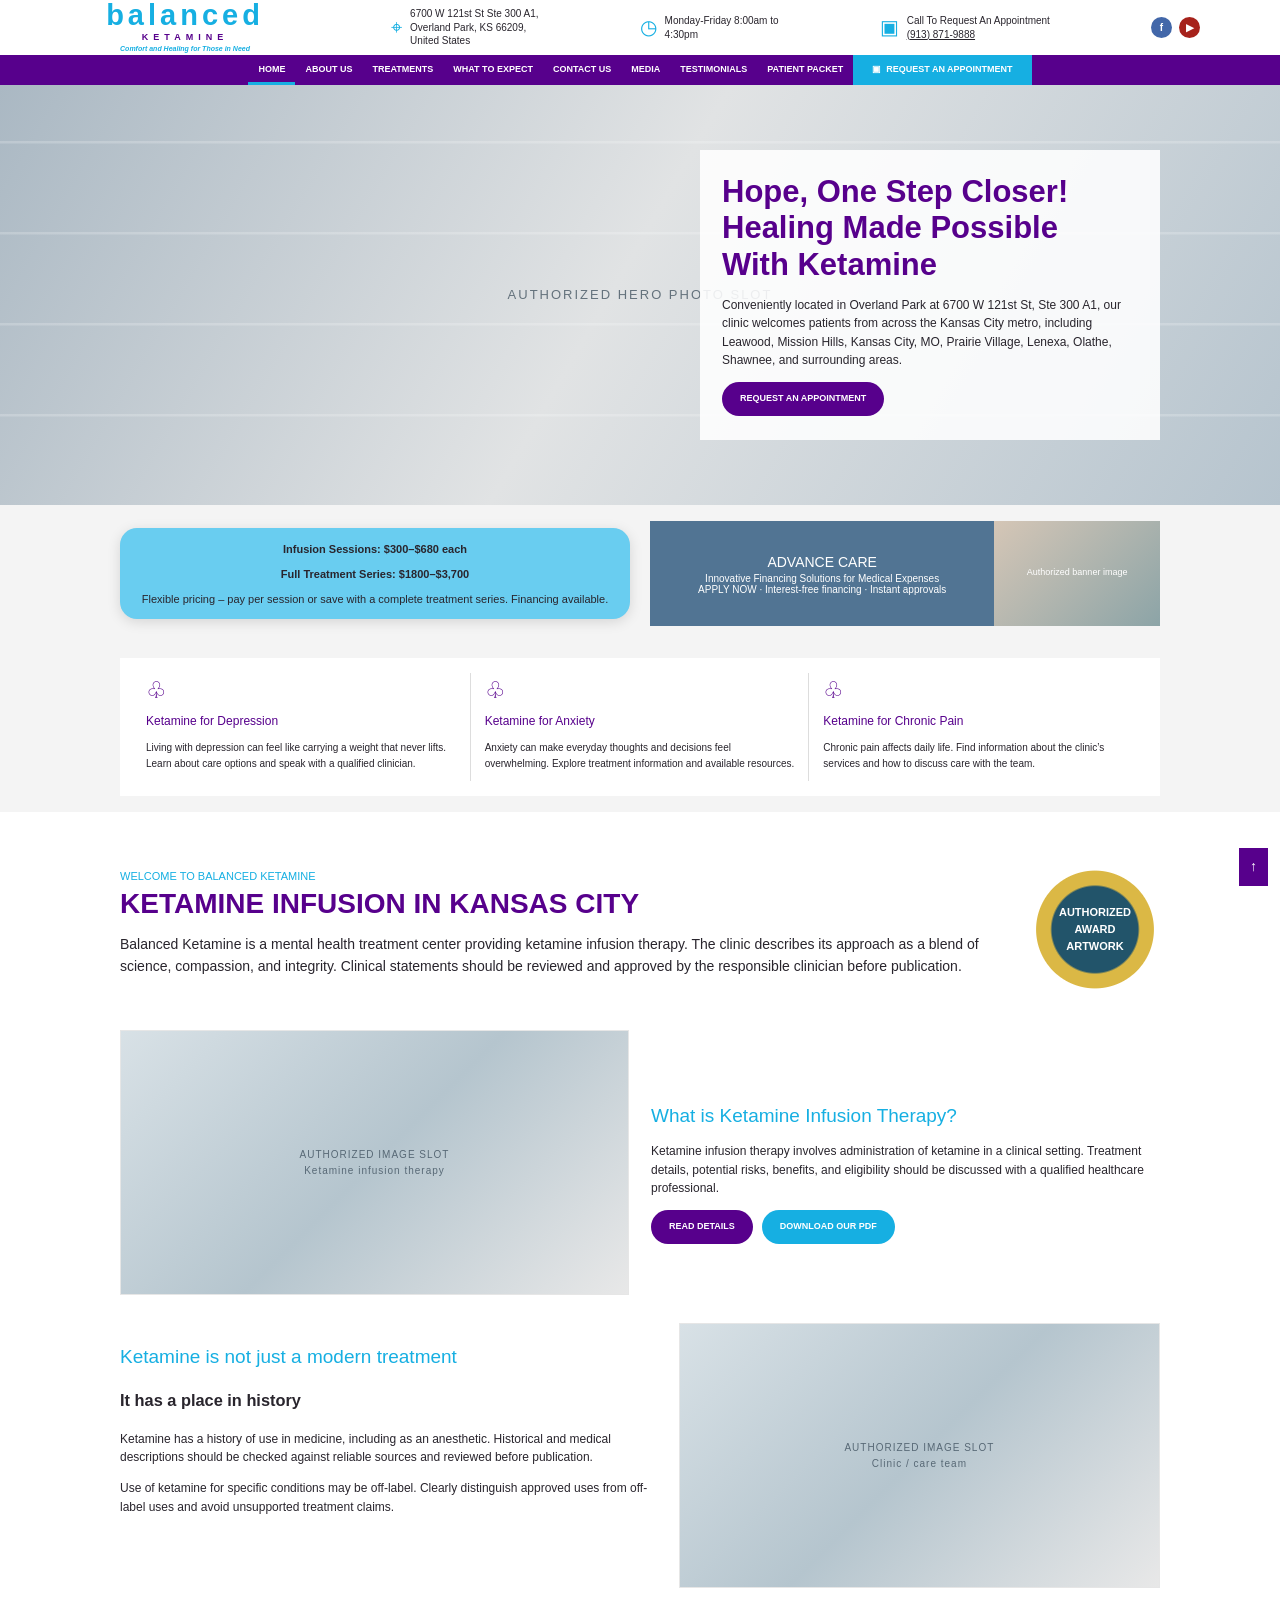
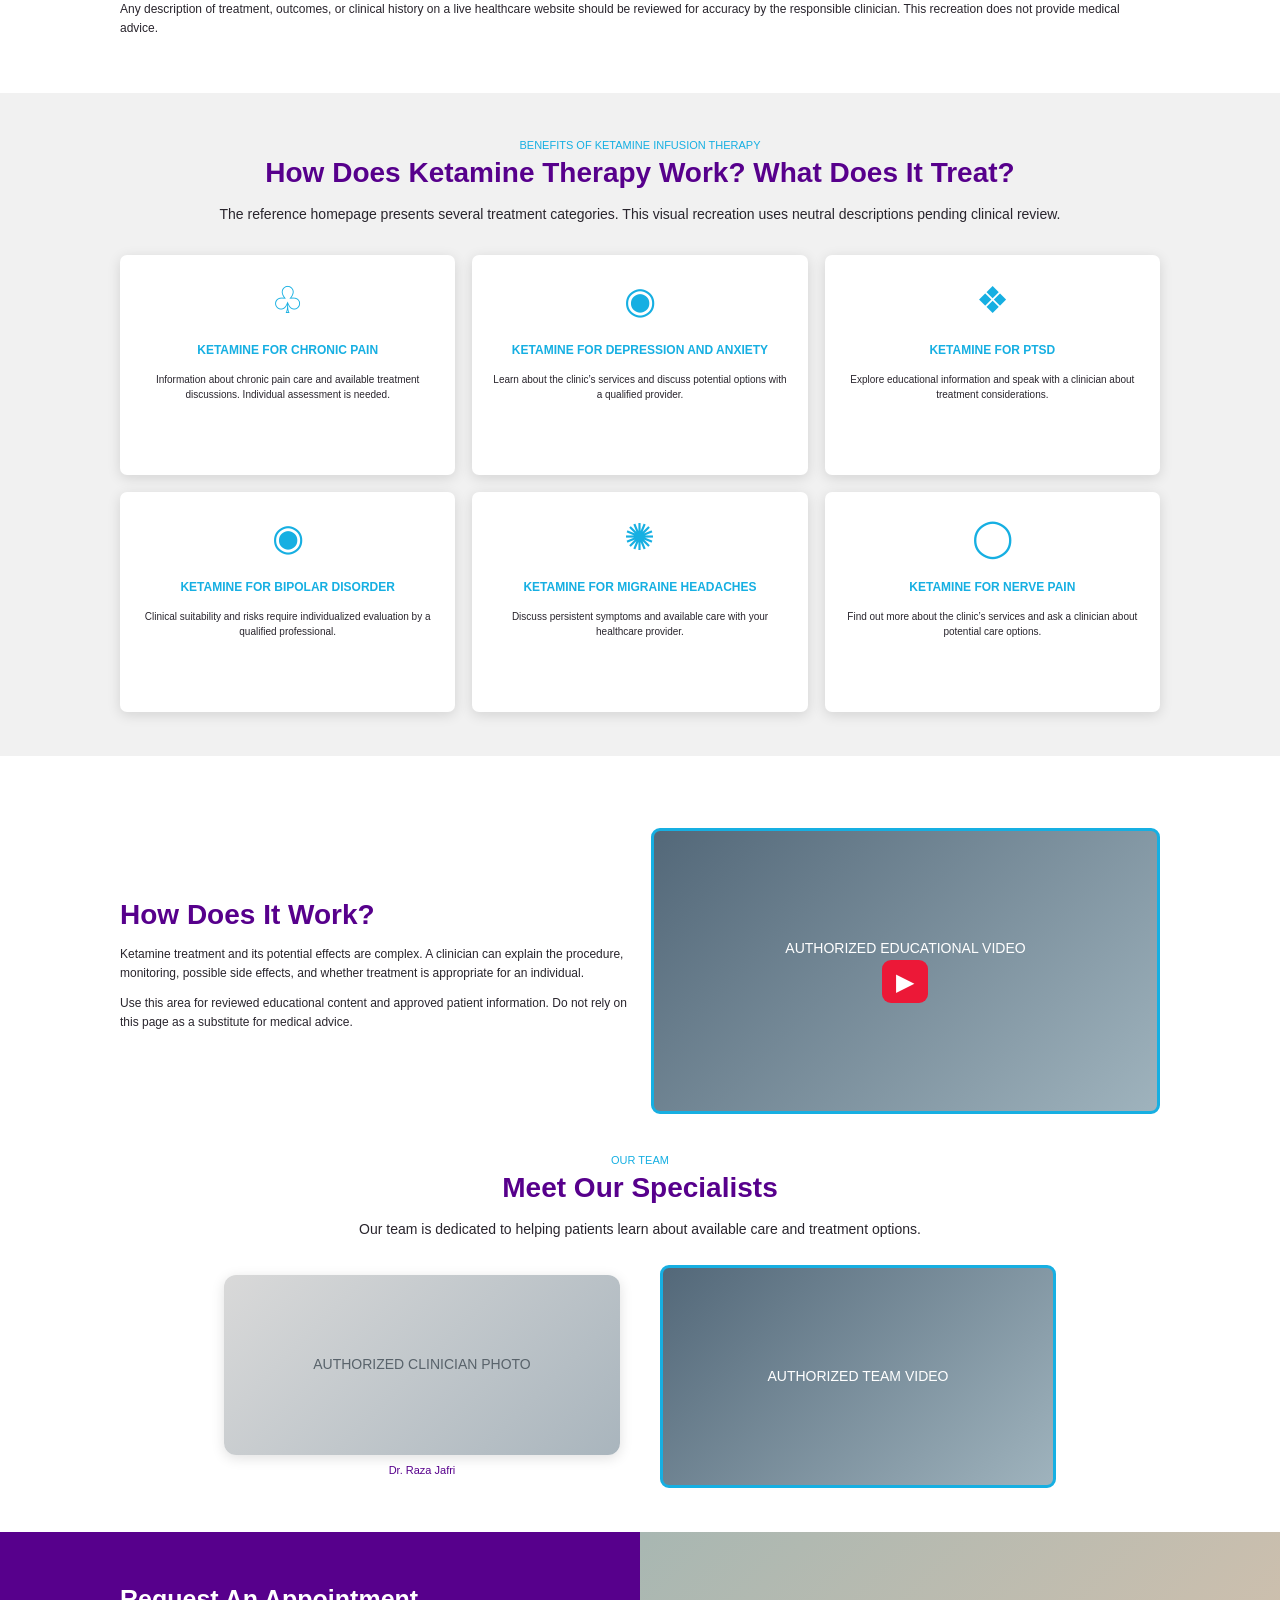
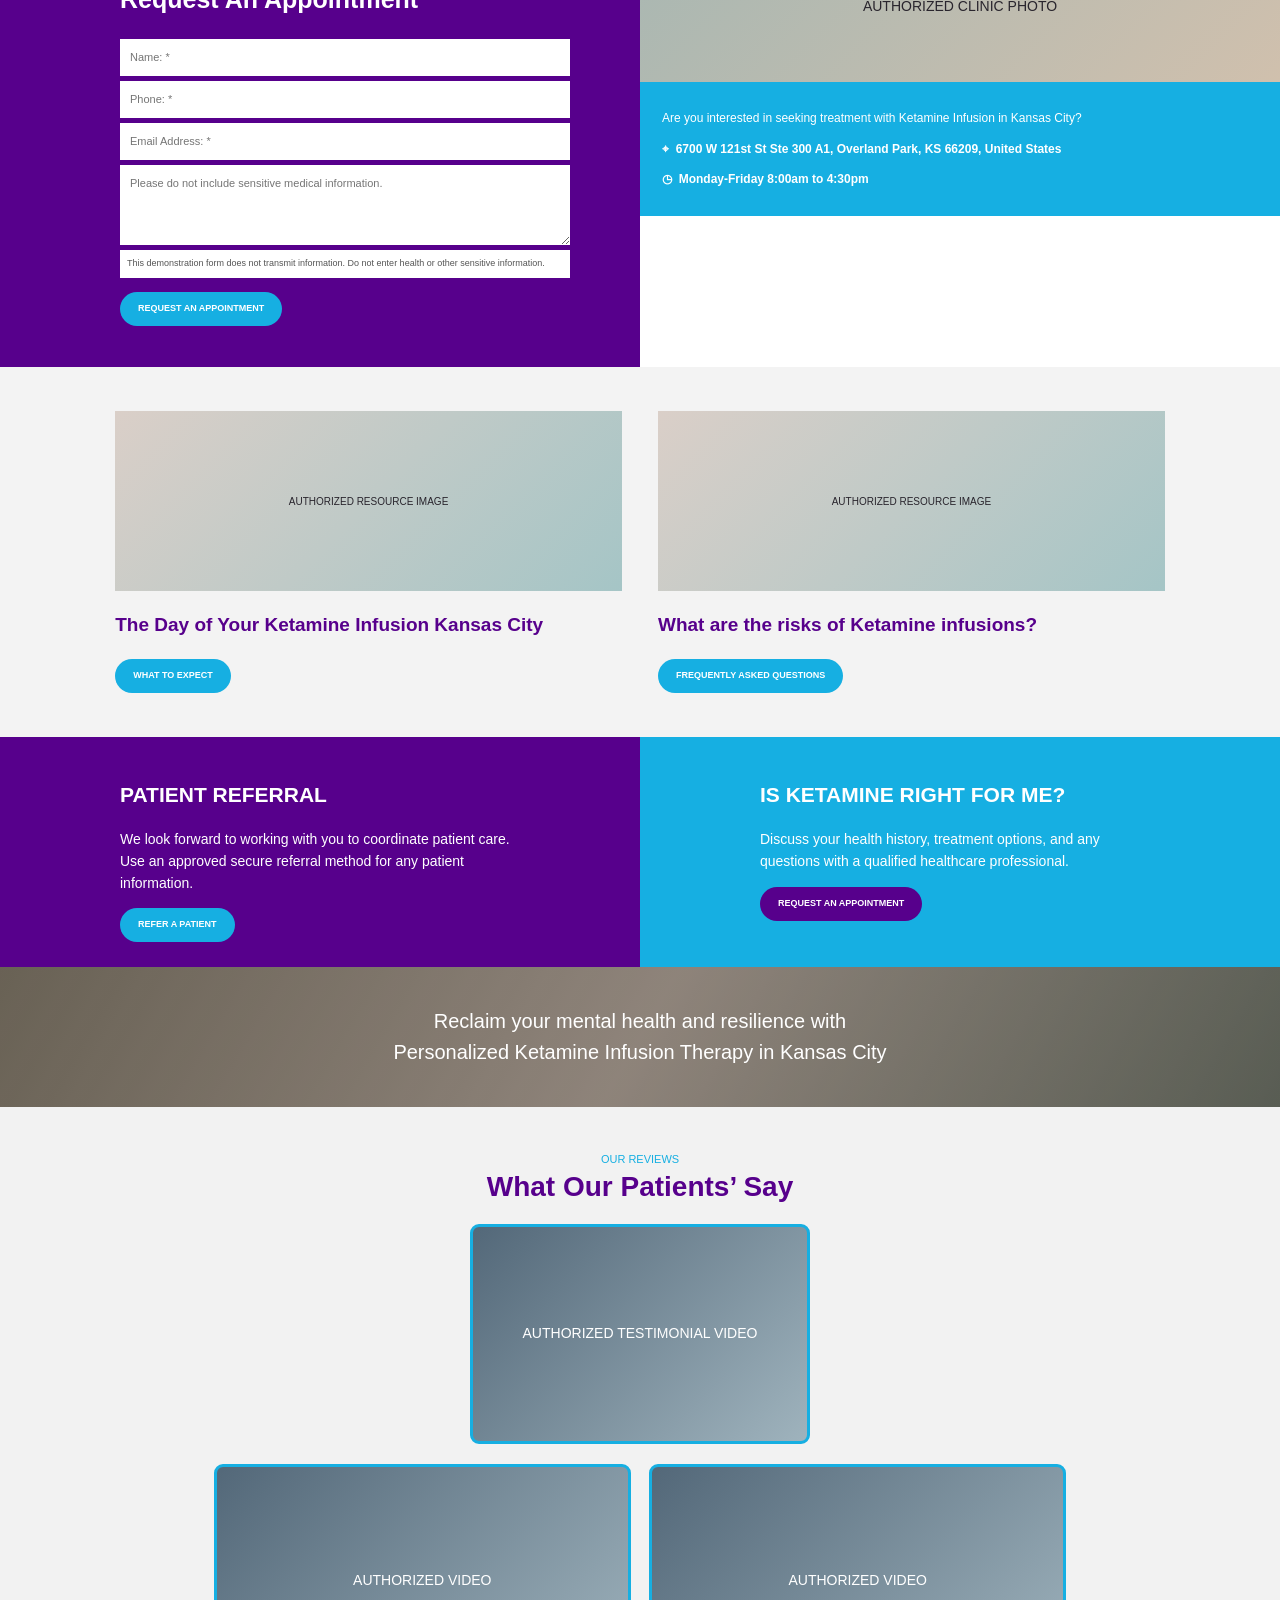
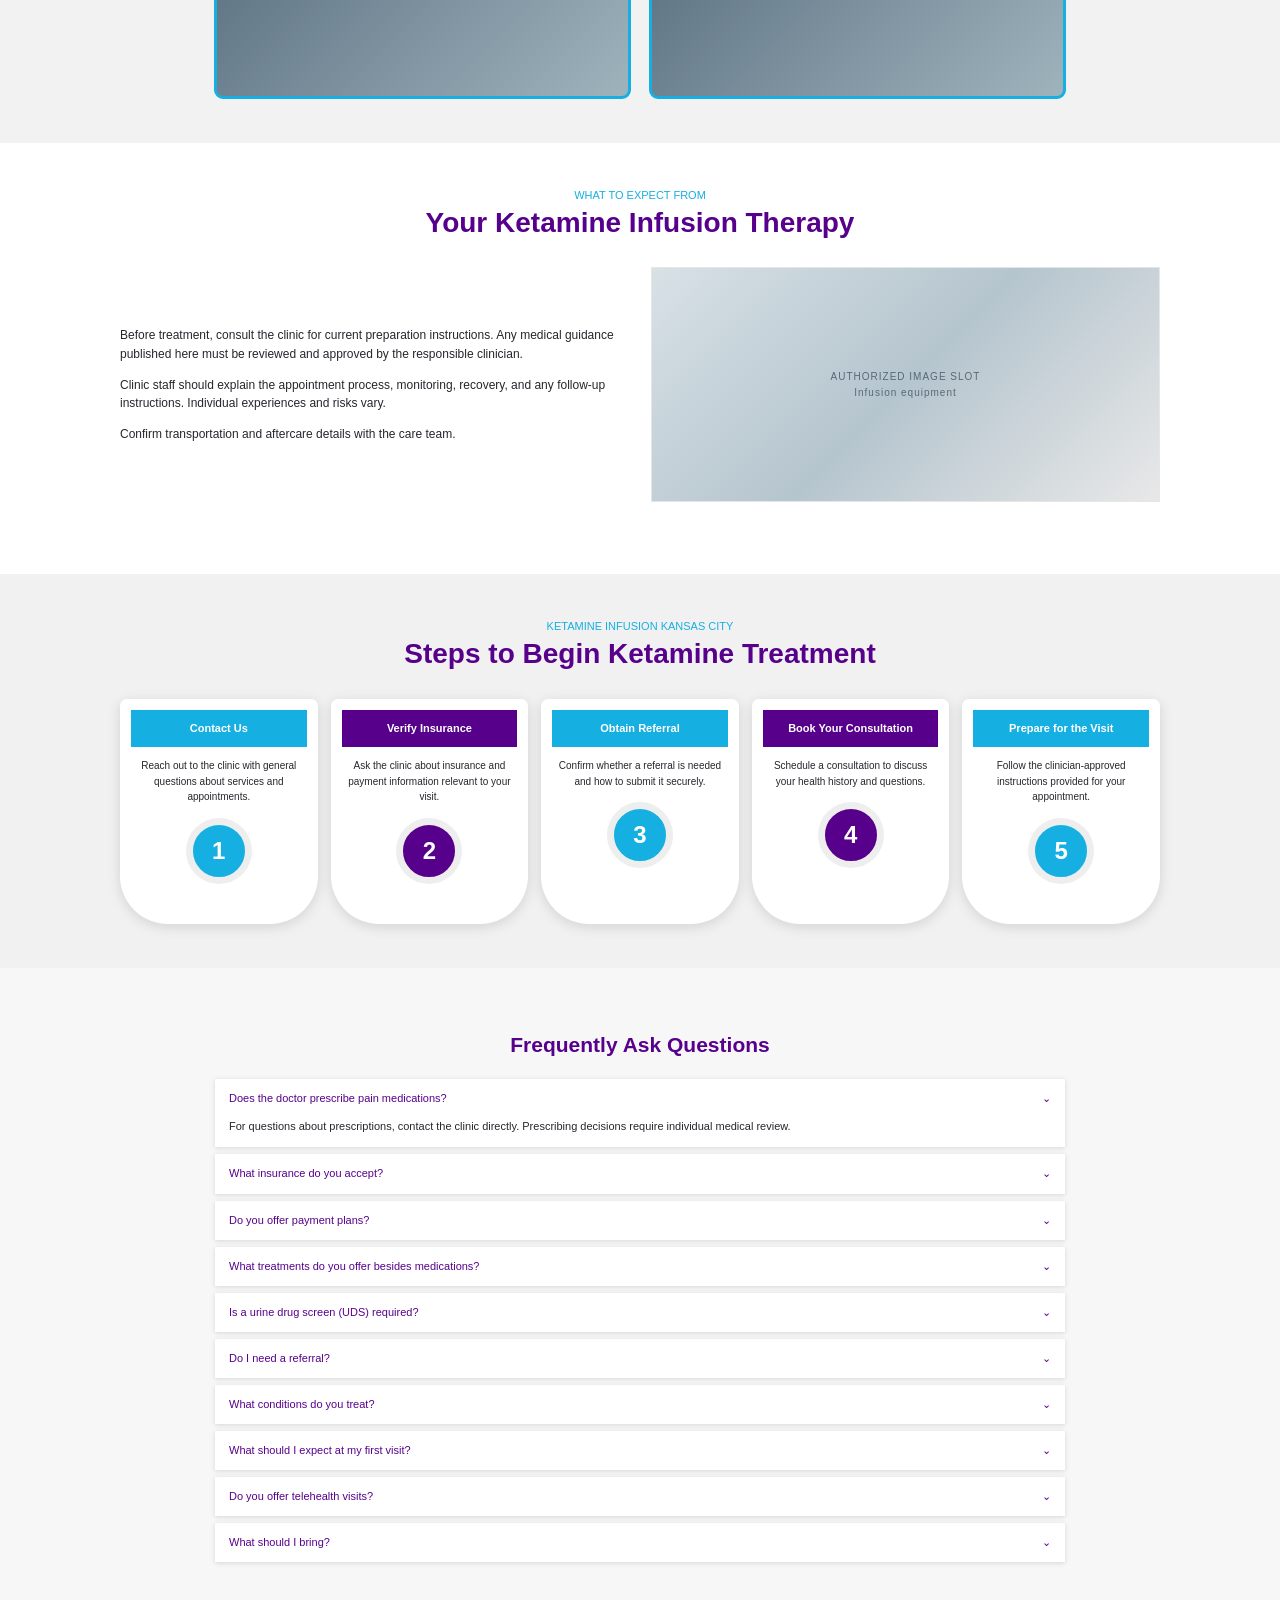
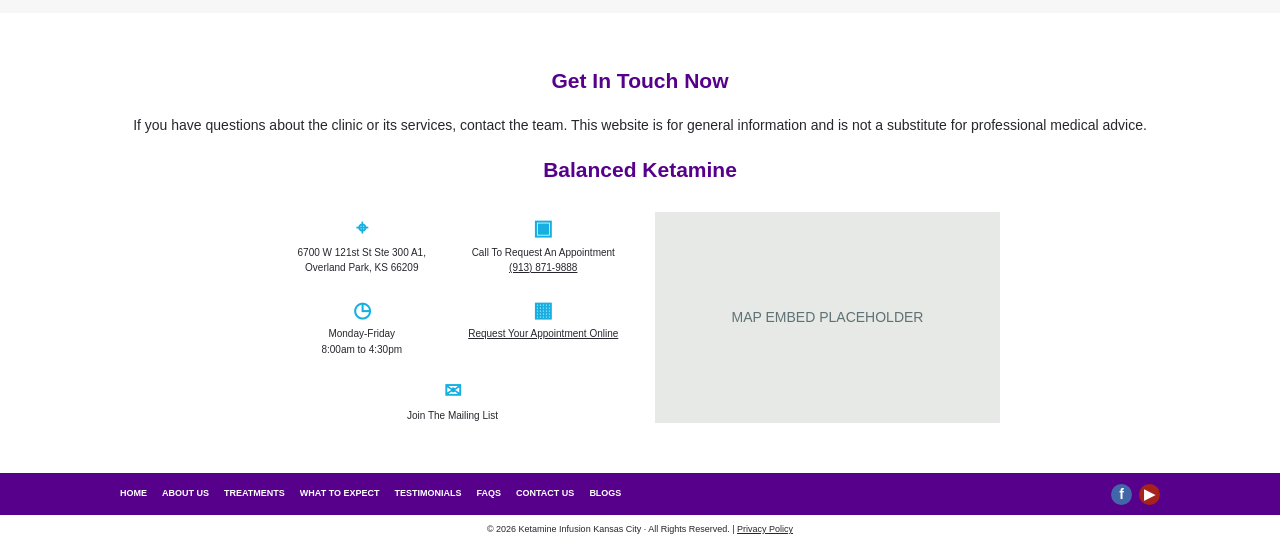
==== index.html @ 4e4eb477 "Add recreated homepage as index.html" ====
<!DOCTYPE html>
<html lang="en">
<head>
  <meta charset="utf-8">
  <meta name="viewport" content="width=device-width, initial-scale=1">
  <meta name="description" content="Balanced Ketamine in Kansas City. Learn about the clinic, treatment information, patient resources, and how to request an appointment.">
  <title>Balanced Ketamine | Kansas City</title>
  <style>
    :root{--purple:#57008c;--purple-dark:#480073;--cyan:#16afe2;--cyan-light:#69cdf0;--ink:#29252d;--max:1040px;--shadow:0 3px 13px #00000020}
    *{box-sizing:border-box}html{scroll-behavior:smooth}body{margin:0;color:var(--ink);background:#fff;font-family:"Century Gothic","Avenir Next",Avenir,Arial,sans-serif;font-size:14px;line-height:1.55}a{color:inherit}button,input,textarea{font:inherit}.wrap{width:min(var(--max),calc(100% - 36px));margin-inline:auto}
    .top-inner{min-height:55px;display:flex;align-items:center;justify-content:space-between;gap:18px;width:min(1120px,calc(100% - 30px));margin:auto;font-size:10px;line-height:1.35}.brand{text-align:center;text-decoration:none;color:var(--cyan);line-height:.9;min-width:210px}.brand-name{font-size:29px;font-weight:700;letter-spacing:4px}.brand-sub,.brand-tag{display:block;margin-top:5px;font-size:9px;letter-spacing:5px;color:var(--purple);font-weight:bold}.brand-tag{font-size:7px;letter-spacing:0;color:var(--cyan);font-style:italic}.top-item{display:flex;align-items:center;gap:8px}.top-icon{color:var(--cyan);font-size:20px}.social{display:flex;gap:7px}.social a{display:grid;width:21px;height:21px;border-radius:50%;place-items:center;background:#4267a9;color:white;font-weight:bold;text-decoration:none}.social a:last-child{background:#a6221b}
    .nav{background:var(--purple);color:white}.nav-inner{width:min(1120px,100%);margin:auto;display:flex;justify-content:center}.nav a{padding:8px 10px;text-decoration:none;text-transform:uppercase;font-size:9px;font-weight:bold;white-space:nowrap}.nav a:hover,.nav a:focus-visible{background:#7000a9}.nav .active{box-shadow:inset 0 -3px var(--cyan)}.nav .nav-cta{background:var(--cyan);padding-inline:19px}.menu-toggle{display:none}
    .hero{min-height:420px;display:flex;align-items:center;position:relative;background:linear-gradient(120deg,#aab8c3,#e1e3e4 48%,#b6c4ce)}.hero:before{content:"AUTHORIZED HERO PHOTO SLOT";position:absolute;inset:0;display:grid;place-items:center;color:#64727c;font-size:13px;letter-spacing:2px;background:repeating-linear-gradient(0deg,transparent 0 88px,#ffffff35 89px 91px)}.hero-content{width:min(var(--max),calc(100% - 36px));margin:auto;position:relative;display:flex;justify-content:flex-end}.hero-card{width:min(460px,50%);background:#ffffffdf;padding:24px 22px}.hero h1{color:var(--purple);font-size:clamp(24px,3vw,31px);line-height:1.18;margin:0 0 8px}.hero p{font-size:12px}.btn{display:inline-flex;align-items:center;justify-content:center;min-height:34px;padding:8px 18px;border:0;border-radius:99px;color:white;background:var(--purple);text-decoration:none;text-transform:uppercase;font-size:9px;font-weight:bold;cursor:pointer}.btn.cyan{background:var(--cyan)}
    .price-row,.intro-cards{background:#f4f4f4;padding:16px 0}.price-inner{display:grid;grid-template-columns:1fr 1fr;gap:20px;align-items:center}.price-box{background:var(--cyan-light);text-align:center;border-radius:17px;padding:11px 18px;box-shadow:var(--shadow);font-size:11px}.price-box strong{display:block;margin:2px 0 8px}.finance-slot{height:105px;display:grid;grid-template-columns:1.35fr .65fr;background:#517493;color:white;text-align:center;align-items:center}.finance-photo{height:100%;display:grid;place-items:center;background:linear-gradient(135deg,#d5c6b6,#8ca4a7);font-size:9px}.finance-slot small{display:block;font:10px Arial}.three-cols{display:grid;grid-template-columns:repeat(3,1fr);background:#fff;padding:15px 12px}.mini-card{padding:0 14px;border-right:1px solid #ddd;font-size:10px}.mini-card:last-child{border:0}.mini-icon{color:var(--purple);font-size:23px}.mini-card h3{color:var(--purple);font-size:12px;font-weight:500;margin:3px 0}
    section{padding:44px 0}.eyebrow{color:var(--cyan);font-size:11px;text-transform:uppercase;margin-bottom:2px}.section-title{color:var(--purple);font-size:clamp(22px,3vw,28px);line-height:1.2;margin:0 0 13px}.intro{padding-top:45px}.intro-head{display:flex;align-items:center;justify-content:space-between;gap:25px;margin-bottom:24px}.award-slot{width:130px;height:145px;flex:0 0 130px;display:grid;place-items:center;color:white;text-align:center;font-weight:bold;font-size:11px;border-radius:48%;background:radial-gradient(circle,#22546a 0 44%,#dbb845 46% 60%,transparent 61%)}.split{display:grid;grid-template-columns:1fr 1fr;align-items:center;gap:22px;margin:28px 0}.media-slot{min-height:235px;display:grid;place-items:center;text-align:center;color:#586976;font-size:10px;letter-spacing:1px;padding:14px;background:linear-gradient(135deg,#d8e1e6,#b5c5ce 50%,#e8e8e8);border:1px solid #e6e6e6}.media-slot.tall{min-height:265px}.text-cyan{color:var(--cyan);font-size:19px;font-weight:400;margin-bottom:3px}.split p,.history p{font-size:12px}.button-row{display:flex;gap:9px;flex-wrap:wrap;margin-top:12px}.history{margin-top:28px}.history-top{display:grid;grid-template-columns:1fr .9fr;gap:24px;align-items:start}
    .conditions,.steps{background:#f1f1f1;text-align:center}.condition-grid{display:grid;grid-template-columns:repeat(3,1fr);gap:17px;margin-top:29px}.condition{background:white;border-radius:7px;box-shadow:var(--shadow);padding:17px 18px;min-height:220px}.condition-icon{color:var(--cyan);font-size:37px}.condition h3{color:var(--cyan);font-size:12px;text-transform:uppercase}.condition p{font-size:10px}.video-slot{min-height:220px;aspect-ratio:16/9;display:grid;place-items:center;background:linear-gradient(135deg,#536879,#9fb3bd);color:white;border:3px solid var(--cyan);border-radius:9px;text-align:center}.play{border:0;border-radius:9px;background:#ec1837;color:white;font-size:24px;padding:3px 14px}.team{text-align:center;padding-top:10px}.team-grid{display:grid;grid-template-columns:1fr 1fr;gap:40px;width:80%;margin:25px auto 0;align-items:center}.doctor-slot{height:180px;border-radius:12px;display:grid;place-items:center;color:#59636b;background:linear-gradient(135deg,#d9d9d9,#a9b5bd);box-shadow:var(--shadow)}.team-grid figcaption{color:var(--purple);font-size:11px;margin-top:7px}figure{margin:0}
    .appointment{display:grid;grid-template-columns:1fr 1fr;padding:0}.form-panel{background:var(--purple);color:white;padding:27px max(24px,calc((100vw - var(--max))/2));padding-right:25px}.form-panel h2{font-size:25px}.form-panel form{max-width:450px}.form-panel input,.form-panel textarea{width:100%;display:block;border:0;margin:5px 0;padding:10px;font-size:11px}.form-panel textarea{min-height:80px}.form-note{color:#555;background:white;padding:7px;font-size:9px}.contact-photo{height:150px;background:linear-gradient(135deg,#a8b7b2,#d0c0ad);display:grid;place-items:center}.contact-info{background:var(--cyan);color:white;padding:15px 22px;font-size:12px}.resource-section{background:#f3f3f3}.resource-grid{display:grid;grid-template-columns:1fr 1fr;gap:36px;width:82%;margin:auto}.resource-image{height:180px;background:linear-gradient(135deg,#dacfc8,#a5c5c6);display:grid;place-items:center;font-size:10px}.resource-card h3{color:var(--purple);font-size:19px}.split-cta{display:grid;grid-template-columns:1fr 1fr;color:white;padding:0}.split-cta>div{padding:25px max(25px,calc((100vw - var(--max))/2))}.purple-panel{background:var(--purple)}.cyan-panel{background:var(--cyan)}.banner{min-height:140px;display:grid;place-items:center;text-align:center;color:white;background:linear-gradient(#0005,#0005),linear-gradient(120deg,#9d927f,#d5c5b7,#858b7d);font-size:20px}.reviews{background:#f2f2f2;text-align:center}.reviews-main{width:min(340px,100%);margin:20px auto}.review-row{display:grid;grid-template-columns:1fr 1fr;gap:18px;width:82%;margin:auto}
    .step-grid{display:grid;grid-template-columns:repeat(5,1fr);gap:13px;margin-top:28px}.step{background:white;box-shadow:var(--shadow);padding:0 11px 12px;min-height:225px;border-radius:7px 7px 48px 48px;font-size:10px}.step h3{color:white;background:var(--cyan);padding:10px 4px;font-size:11px}.step:nth-child(even) h3,.step:nth-child(even) .step-num{background:var(--purple)}.step-num{background:var(--cyan);color:white;border:7px solid #eee;border-radius:50%;width:66px;height:66px;display:grid;place-items:center;margin:13px auto;font-size:24px;font-weight:bold}.faq{background:#f7f7f7}.faq h2{text-align:center;color:var(--purple)}.faq-list{max-width:850px;margin:auto}.faq-item{background:white;margin:7px 0;box-shadow:0 1px 5px #0002}.faq-question{width:100%;padding:11px 14px;background:white;color:var(--purple);border:0;text-align:left;cursor:pointer;display:flex;justify-content:space-between;font-size:11px}.faq-answer{display:none;padding:0 14px 12px;font-size:11px}.faq-item.open .faq-answer{display:block}.footer-contact{text-align:center;padding:35px 0 25px}.footer-contact h2{color:var(--purple)}.footer-grid{display:grid;grid-template-columns:1fr 1fr;gap:30px;margin:25px auto;max-width:720px}.contact-tiles{display:grid;grid-template-columns:1fr 1fr;gap:18px;font-size:10px}.contact-tiles strong{display:block;color:var(--cyan);font-size:21px}.map-slot{min-height:210px;background:#e6e9e5;color:#5f7174;display:grid;place-items:center}.bottom-nav{background:var(--purple);color:white}.bottom-inner{display:flex;align-items:center;justify-content:space-between;gap:15px;min-height:42px}.bottom-links{display:flex;gap:15px;flex-wrap:wrap}.bottom-links a{text-decoration:none;text-transform:uppercase;font-size:9px;font-weight:bold}.copyright{text-align:center;font-size:9px;padding:8px}.to-top{position:fixed;right:12px;bottom:14px;background:var(--purple);color:white;border:0;padding:8px 11px}.sr-only{position:absolute;width:1px;height:1px;padding:0;margin:-1px;overflow:hidden;clip:rect(0,0,0,0);white-space:nowrap}
    @media(max-width:800px){.top-inner{flex-wrap:wrap;justify-content:center;padding:10px 0}.brand{width:100%}.nav-inner{flex-wrap:wrap}.hero{min-height:360px}.hero-card{width:65%}.step-grid{grid-template-columns:repeat(3,1fr)}.form-panel{padding:25px}.team-grid{width:95%}}
    @media(max-width:600px){.menu-toggle{display:block;width:100%;padding:10px;border:0;background:var(--purple);color:white;text-align:left}.nav-inner{display:none;flex-direction:column}.nav-inner.open{display:flex}.nav a{padding:12px 18px}.hero{min-height:380px;align-items:flex-end;padding:20px 0}.hero-card{width:100%}.price-inner,.three-cols,.split,.history-top,.condition-grid,.team-grid,.appointment,.resource-grid,.split-cta,.review-row,.footer-grid{grid-template-columns:1fr}.mini-card{border:0;border-bottom:1px solid #ddd;padding:8px}.intro-head{align-items:flex-start}.award-slot{width:95px;height:110px;flex-basis:95px}section{padding:35px 0}.team-grid,.resource-grid,.review-row{width:100%}.form-panel{padding:24px 18px}.step-grid{grid-template-columns:1fr 1fr}.bottom-inner{padding:12px 0;flex-direction:column}.bottom-links{justify-content:center}}
    @media(prefers-reduced-motion:reduce){*,*::before,*::after{scroll-behavior:auto!important;transition:none!important}}
  </style>
</head>
<body>
  <header id="top"><div class="topbar"><div class="top-inner"><a class="brand" href="#top" aria-label="Balanced Ketamine home"><span class="brand-name">balanced</span><span class="brand-sub">KETAMINE</span><span class="brand-tag">Comfort and Healing for Those in Need</span></a><div class="top-item"><span class="top-icon">⌖</span><span>6700 W 121st St Ste 300 A1,<br>Overland Park, KS 66209,<br>United States</span></div><div class="top-item"><span class="top-icon">◷</span><span>Monday-Friday 8:00am to<br>4:30pm</span></div><div class="top-item"><span class="top-icon">▣</span><span>Call To Request An Appointment<br><a href="tel:+19138719888">(913) 871-9888</a></span></div><div class="social"><a href="#" aria-label="Facebook">f</a><a href="#" aria-label="YouTube">▶</a></div></div></div><nav class="nav" aria-label="Main navigation"><button class="menu-toggle" aria-expanded="false" aria-controls="main-menu">☰ Menu</button><div class="nav-inner" id="main-menu"><a class="active" href="#top">Home</a><a href="#team">About Us</a><a href="#conditions">Treatments</a><a href="#expect">What to Expect</a><a href="#contact">Contact Us</a><a href="#videos">Media</a><a href="#reviews">Testimonials</a><a href="#steps">Patient Packet</a><a class="nav-cta" href="#appointment">▣ &nbsp;Request an Appointment</a></div></nav></header>
  <main>
    <section class="hero"><div class="hero-content"><div class="hero-card"><h1>Hope, One Step Closer!<br>Healing Made Possible<br>With Ketamine</h1><p>Conveniently located in Overland Park at 6700 W 121st St, Ste 300 A1, our clinic welcomes patients from across the Kansas City metro, including Leawood, Mission Hills, Kansas City, MO, Prairie Village, Lenexa, Olathe, Shawnee, and surrounding areas.</p><a class="btn" href="#appointment">Request an Appointment</a></div></div></section>
    <div class="price-row"><div class="wrap price-inner"><div class="price-box"><strong>Infusion Sessions: $300–$680 each</strong><strong>Full Treatment Series: $1800–$3,700</strong>Flexible pricing – pay per session or save with a complete treatment series. Financing available.</div><div class="finance-slot"><div>ADVANCE CARE<small>Innovative Financing Solutions for Medical Expenses<br>APPLY NOW · Interest-free financing · Instant approvals</small></div><div class="finance-photo">Authorized banner image</div></div></div></div>
    <div class="intro-cards"><div class="wrap three-cols"><article class="mini-card"><div class="mini-icon">♧</div><h3>Ketamine for Depression</h3><p>Living with depression can feel like carrying a weight that never lifts. Learn about care options and speak with a qualified clinician.</p></article><article class="mini-card"><div class="mini-icon">♧</div><h3>Ketamine for Anxiety</h3><p>Anxiety can make everyday thoughts and decisions feel overwhelming. Explore treatment information and available resources.</p></article><article class="mini-card"><div class="mini-icon">♧</div><h3>Ketamine for Chronic Pain</h3><p>Chronic pain affects daily life. Find information about the clinic’s services and how to discuss care with the team.</p></article></div></div>
    <section class="intro"><div class="wrap"><div class="intro-head"><div><div class="eyebrow">Welcome to Balanced Ketamine</div><h2 class="section-title">KETAMINE INFUSION IN KANSAS CITY</h2><p>Balanced Ketamine is a mental health treatment center providing ketamine infusion therapy. The clinic describes its approach as a blend of science, compassion, and integrity. Clinical statements should be reviewed and approved by the responsible clinician before publication.</p></div><div class="award-slot">AUTHORIZED<br>AWARD<br>ARTWORK</div></div><div class="split"><div class="media-slot tall">AUTHORIZED IMAGE SLOT<br>Ketamine infusion therapy</div><div><h3 class="text-cyan">What is Ketamine Infusion Therapy?</h3><p>Ketamine infusion therapy involves administration of ketamine in a clinical setting. Treatment details, potential risks, benefits, and eligibility should be discussed with a qualified healthcare professional.</p><div class="button-row"><a class="btn" href="#conditions">Read Details</a><a class="btn cyan" href="#resources">Download Our PDF</a></div></div></div><div class="history"><div class="history-top"><div><h3 class="text-cyan">Ketamine is not just a modern treatment</h3><h3>It has a place in history</h3><p>Ketamine has a history of use in medicine, including as an anesthetic. Historical and medical descriptions should be checked against reliable sources and reviewed before publication.</p><p>Use of ketamine for specific conditions may be off-label. Clearly distinguish approved uses from off-label uses and avoid unsupported treatment claims.</p></div><div class="media-slot tall">AUTHORIZED IMAGE SLOT<br>Clinic / care team</div></div><p>Any description of treatment, outcomes, or clinical history on a live healthcare website should be reviewed for accuracy by the responsible clinician. This recreation does not provide medical advice.</p></div></div></section>
    <section class="conditions" id="conditions"><div class="wrap"><div class="eyebrow">Benefits of Ketamine Infusion Therapy</div><h2 class="section-title">How Does Ketamine Therapy Work? What Does It Treat?</h2><p>The reference homepage presents several treatment categories. This visual recreation uses neutral descriptions pending clinical review.</p><div class="condition-grid"><article class="condition"><div class="condition-icon">♧</div><h3>Ketamine for Chronic Pain</h3><p>Information about chronic pain care and available treatment discussions. Individual assessment is needed.</p></article><article class="condition"><div class="condition-icon">◉</div><h3>Ketamine for Depression and Anxiety</h3><p>Learn about the clinic’s services and discuss potential options with a qualified provider.</p></article><article class="condition"><div class="condition-icon">❖</div><h3>Ketamine for PTSD</h3><p>Explore educational information and speak with a clinician about treatment considerations.</p></article><article class="condition"><div class="condition-icon">◉</div><h3>Ketamine for Bipolar Disorder</h3><p>Clinical suitability and risks require individualized evaluation by a qualified professional.</p></article><article class="condition"><div class="condition-icon">✺</div><h3>Ketamine for Migraine Headaches</h3><p>Discuss persistent symptoms and available care with your healthcare provider.</p></article><article class="condition"><div class="condition-icon">◯</div><h3>Ketamine for Nerve Pain</h3><p>Find out more about the clinic’s services and ask a clinician about potential care options.</p></article></div></div></section>
    <section class="how" id="videos"><div class="wrap"><div class="split"><div><h2 class="section-title">How Does It Work?</h2><p>Ketamine treatment and its potential effects are complex. A clinician can explain the procedure, monitoring, possible side effects, and whether treatment is appropriate for an individual.</p><p>Use this area for reviewed educational content and approved patient information. Do not rely on this page as a substitute for medical advice.</p></div><div class="video-slot" role="img" aria-label="Authorized educational video thumbnail placeholder"><span>AUTHORIZED EDUCATIONAL VIDEO<br><button class="play" aria-label="Video preview placeholder">▶</button></span></div></div><div class="team" id="team"><div class="eyebrow">Our Team</div><h2 class="section-title">Meet Our Specialists</h2><p>Our team is dedicated to helping patients learn about available care and treatment options.</p><div class="team-grid"><figure><div class="doctor-slot">AUTHORIZED CLINICIAN PHOTO</div><figcaption>Dr. Raza Jafri</figcaption></figure><div class="video-slot" role="img" aria-label="Authorized team video placeholder">AUTHORIZED TEAM VIDEO</div></div></div></div></section>
    <section class="appointment" id="appointment"><div class="form-panel"><h2>Request An Appointment</h2><form id="appointment-form"><label class="sr-only" for="name">Name</label><input id="name" name="name" autocomplete="name" placeholder="Name: *" required><label class="sr-only" for="phone">Phone</label><input id="phone" name="phone" type="tel" autocomplete="tel" placeholder="Phone: *" required><label class="sr-only" for="email">Email address</label><input id="email" name="email" type="email" autocomplete="email" placeholder="Email Address: *" required><label class="sr-only" for="message">Message</label><textarea id="message" name="message" placeholder="Please do not include sensitive medical information."></textarea><div class="form-note">This demonstration form does not transmit information. Do not enter health or other sensitive information.</div><p><button class="btn cyan" type="submit">Request an Appointment</button></p><p id="form-status" role="status" aria-live="polite"></p></form></div><div class="contact-panel" id="contact"><div class="contact-photo">AUTHORIZED CLINIC PHOTO</div><div class="contact-info"><p>Are you interested in seeking treatment with Ketamine Infusion in Kansas City?</p><p><strong>⌖ &nbsp;6700 W 121st St Ste 300 A1, Overland Park, KS 66209, United States</strong></p><p><strong>◷ &nbsp;Monday-Friday 8:00am to 4:30pm</strong></p></div></div></section>
    <section class="resource-section" id="resources"><div class="wrap resource-grid"><article class="resource-card"><div class="resource-image">AUTHORIZED RESOURCE IMAGE</div><h3>The Day of Your Ketamine Infusion Kansas City</h3><a class="btn cyan" href="#expect">What to Expect</a></article><article class="resource-card"><div class="resource-image">AUTHORIZED RESOURCE IMAGE</div><h3>What are the risks of Ketamine infusions?</h3><a class="btn cyan" href="#faq">Frequently Asked Questions</a></article></div></section>
    <section class="split-cta" id="steps"><div class="purple-panel"><h2>PATIENT REFERRAL</h2><p>We look forward to working with you to coordinate patient care. Use an approved secure referral method for any patient information.</p><a class="btn cyan" href="#contact">Refer a Patient</a></div><div class="cyan-panel"><h2>IS KETAMINE RIGHT FOR ME?</h2><p>Discuss your health history, treatment options, and any questions with a qualified healthcare professional.</p><a class="btn" href="#appointment">Request an Appointment</a></div></section>
    <div class="banner">Reclaim your mental health and resilience with<br>Personalized Ketamine Infusion Therapy in Kansas City</div>
    <section class="reviews" id="reviews"><div class="wrap"><div class="eyebrow">Our Reviews</div><h2 class="section-title">What Our Patients’ Say</h2><div class="video-slot reviews-main" role="img" aria-label="Authorized testimonial video placeholder">AUTHORIZED TESTIMONIAL VIDEO</div><div class="review-row"><div class="video-slot" role="img" aria-label="Authorized testimonial video placeholder">AUTHORIZED VIDEO</div><div class="video-slot" role="img" aria-label="Authorized testimonial video placeholder">AUTHORIZED VIDEO</div></div></div></section>
    <section id="expect"><div class="wrap"><div class="eyebrow" style="text-align:center">What to Expect From</div><h2 class="section-title" style="text-align:center">Your Ketamine Infusion Therapy</h2><div class="split"><div><p>Before treatment, consult the clinic for current preparation instructions. Any medical guidance published here must be reviewed and approved by the responsible clinician.</p><p>Clinic staff should explain the appointment process, monitoring, recovery, and any follow-up instructions. Individual experiences and risks vary.</p><p>Confirm transportation and aftercare details with the care team.</p></div><div class="media-slot">AUTHORIZED IMAGE SLOT<br>Infusion equipment</div></div></div></section>
    <section class="steps"><div class="wrap"><div class="eyebrow">Ketamine Infusion Kansas City</div><h2 class="section-title">Steps to Begin Ketamine Treatment</h2><div class="step-grid"><article class="step"><h3>Contact Us</h3><p>Reach out to the clinic with general questions about services and appointments.</p><div class="step-num">1</div></article><article class="step"><h3>Verify Insurance</h3><p>Ask the clinic about insurance and payment information relevant to your visit.</p><div class="step-num">2</div></article><article class="step"><h3>Obtain Referral</h3><p>Confirm whether a referral is needed and how to submit it securely.</p><div class="step-num">3</div></article><article class="step"><h3>Book Your Consultation</h3><p>Schedule a consultation to discuss your health history and questions.</p><div class="step-num">4</div></article><article class="step"><h3>Prepare for the Visit</h3><p>Follow the clinician-approved instructions provided for your appointment.</p><div class="step-num">5</div></article></div></div></section>
    <section class="faq" id="faq"><div class="wrap"><h2>Frequently Ask Questions</h2><div class="faq-list"><div class="faq-item open"><button class="faq-question" aria-expanded="true">Does the doctor prescribe pain medications? <span>⌄</span></button><div class="faq-answer">For questions about prescriptions, contact the clinic directly. Prescribing decisions require individual medical review.</div></div><div class="faq-item"><button class="faq-question" aria-expanded="false">What insurance do you accept? <span>⌄</span></button><div class="faq-answer">Contact the clinic to confirm current insurance and payment information.</div></div><div class="faq-item"><button class="faq-question" aria-expanded="false">Do you offer payment plans? <span>⌄</span></button><div class="faq-answer">Ask the clinic about current payment and financing options and review all terms before enrolling.</div></div><div class="faq-item"><button class="faq-question" aria-expanded="false">What treatments do you offer besides medications? <span>⌄</span></button><div class="faq-answer">Contact the clinic for an up-to-date description of services.</div></div><div class="faq-item"><button class="faq-question" aria-expanded="false">Is a urine drug screen (UDS) required? <span>⌄</span></button><div class="faq-answer">Requirements can vary. Ask the clinic what applies to your consultation.</div></div><div class="faq-item"><button class="faq-question" aria-expanded="false">Do I need a referral? <span>⌄</span></button><div class="faq-answer">Contact the clinic to confirm whether a referral is needed and how to provide it securely.</div></div><div class="faq-item"><button class="faq-question" aria-expanded="false">What conditions do you treat? <span>⌄</span></button><div class="faq-answer">Discuss treatment suitability with a qualified clinician.</div></div><div class="faq-item"><button class="faq-question" aria-expanded="false">What should I expect at my first visit? <span>⌄</span></button><div class="faq-answer">Ask the clinic about consultation steps, required documents, and any preparation instructions.</div></div><div class="faq-item"><button class="faq-question" aria-expanded="false">Do you offer telehealth visits? <span>⌄</span></button><div class="faq-answer">Contact the clinic for current appointment formats and availability.</div></div><div class="faq-item"><button class="faq-question" aria-expanded="false">What should I bring? <span>⌄</span></button><div class="faq-answer">Confirm visit-specific instructions with the clinic before your appointment.</div></div></div></div></section>
  </main>
  <footer><div class="footer-contact"><div class="wrap"><h2>Get In Touch Now</h2><p>If you have questions about the clinic or its services, contact the team. This website is for general information and is not a substitute for professional medical advice.</p><h2>Balanced Ketamine</h2><div class="footer-grid"><div class="contact-tiles"><div><strong>⌖</strong>6700 W 121st St Ste 300 A1,<br>Overland Park, KS 66209</div><div><strong>▣</strong>Call To Request An Appointment<br><a href="tel:+19138719888">(913) 871-9888</a></div><div><strong>◷</strong>Monday-Friday<br>8:00am to 4:30pm</div><div><strong>▦</strong><a href="#appointment">Request Your Appointment Online</a></div><div style="grid-column:1/-1"><strong>✉</strong>Join The Mailing List</div></div><div class="map-slot" role="img" aria-label="Map integration placeholder">MAP EMBED PLACEHOLDER</div></div></div></div><div class="bottom-nav"><div class="wrap bottom-inner"><div class="bottom-links"><a href="#top">Home</a><a href="#team">About Us</a><a href="#conditions">Treatments</a><a href="#expect">What to Expect</a><a href="#reviews">Testimonials</a><a href="#faq">FAQs</a><a href="#contact">Contact Us</a><a href="#resources">Blogs</a></div><div class="social"><a href="#" aria-label="Facebook">f</a><a href="#" aria-label="YouTube">▶</a></div></div></div><div class="copyright">© 2026 Ketamine Infusion Kansas City · All Rights Reserved. | <a href="#">Privacy Policy</a></div></footer>
  <button class="to-top" aria-label="Back to top" onclick="window.scrollTo({top:0,behavior:'smooth'})">↑</button>
  <script>
    const menuButton=document.querySelector('.menu-toggle');const menu=document.querySelector('#main-menu');menuButton.addEventListener('click',()=>{const open=menu.classList.toggle('open');menuButton.setAttribute('aria-expanded',String(open))});
    document.querySelectorAll('.faq-question').forEach(button=>button.addEventListener('click',()=>{const item=button.closest('.faq-item');const open=item.classList.toggle('open');button.setAttribute('aria-expanded',String(open))}));
    document.querySelector('#appointment-form').addEventListener('submit',event=>{event.preventDefault();document.querySelector('#form-status').textContent='Demo only: no appointment request was sent. Connect an authorized secure scheduling service before publishing.'});
  </script>
</body>
</html>
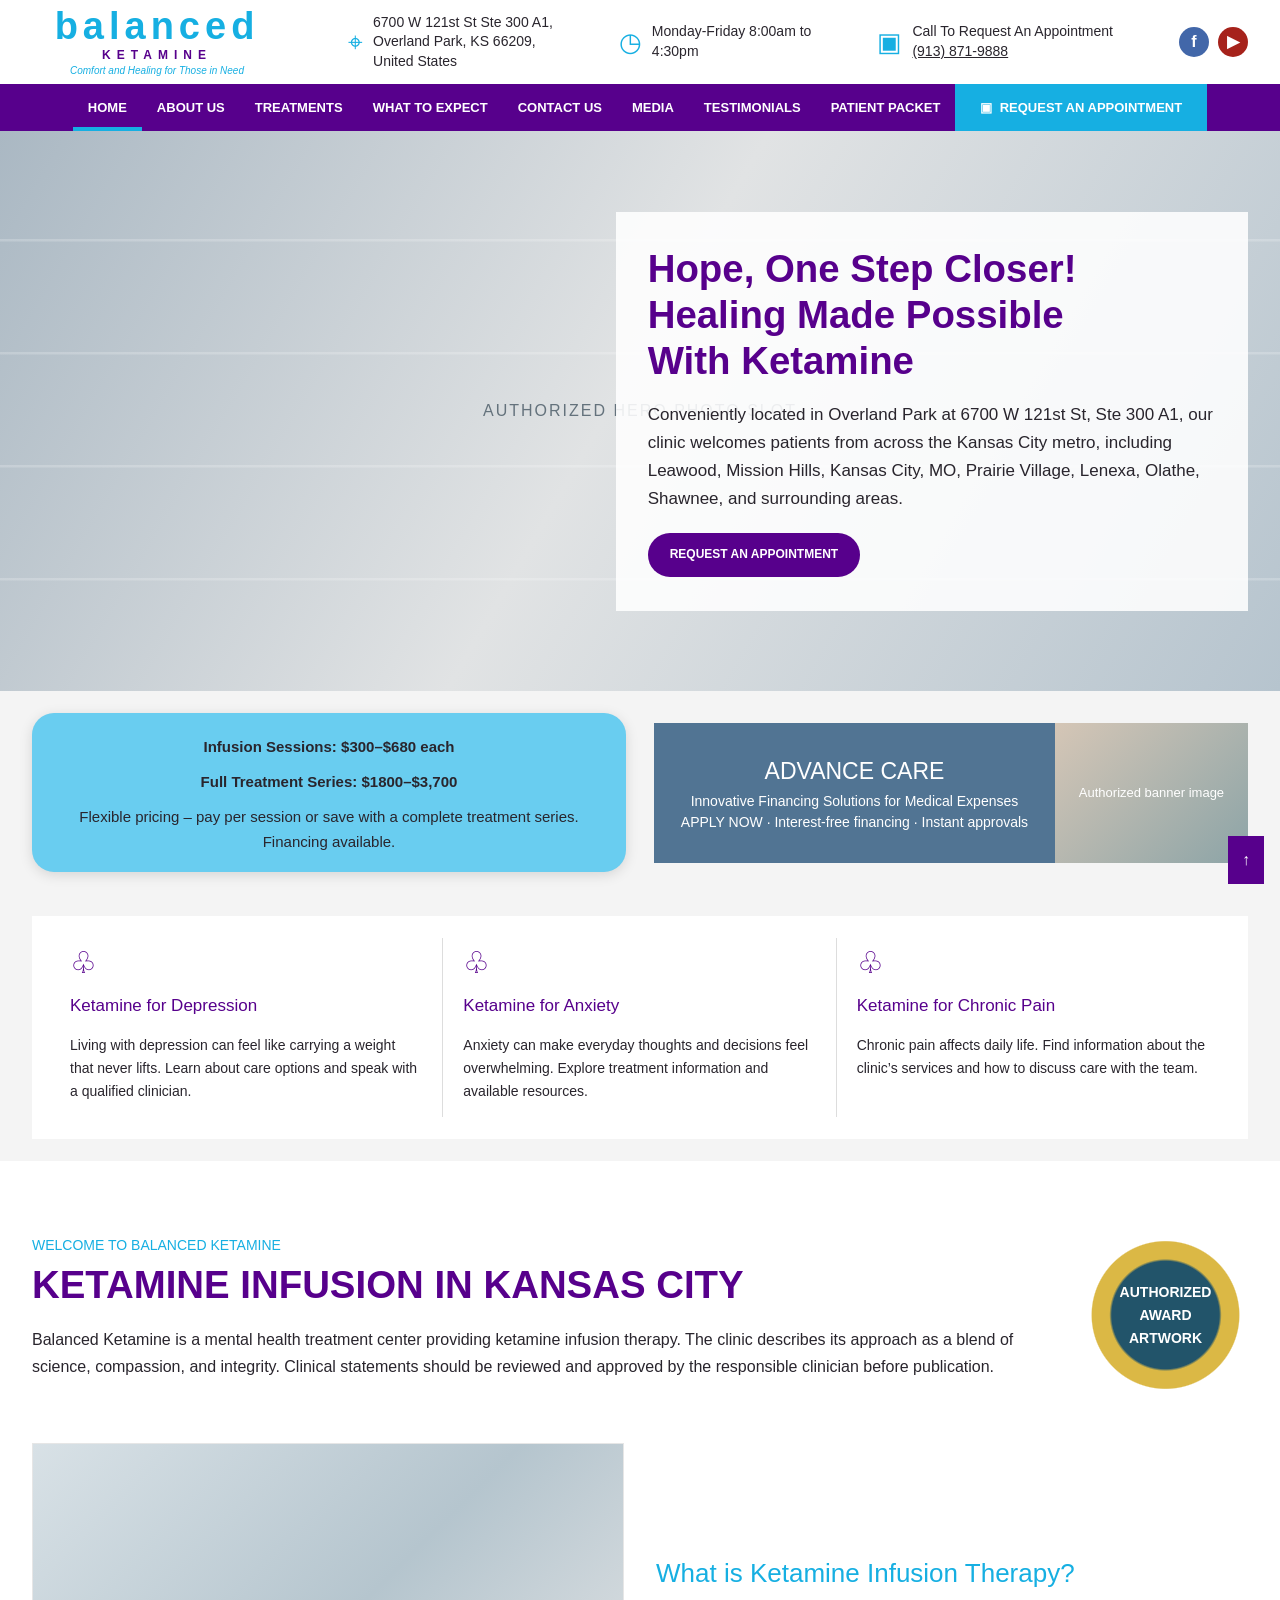
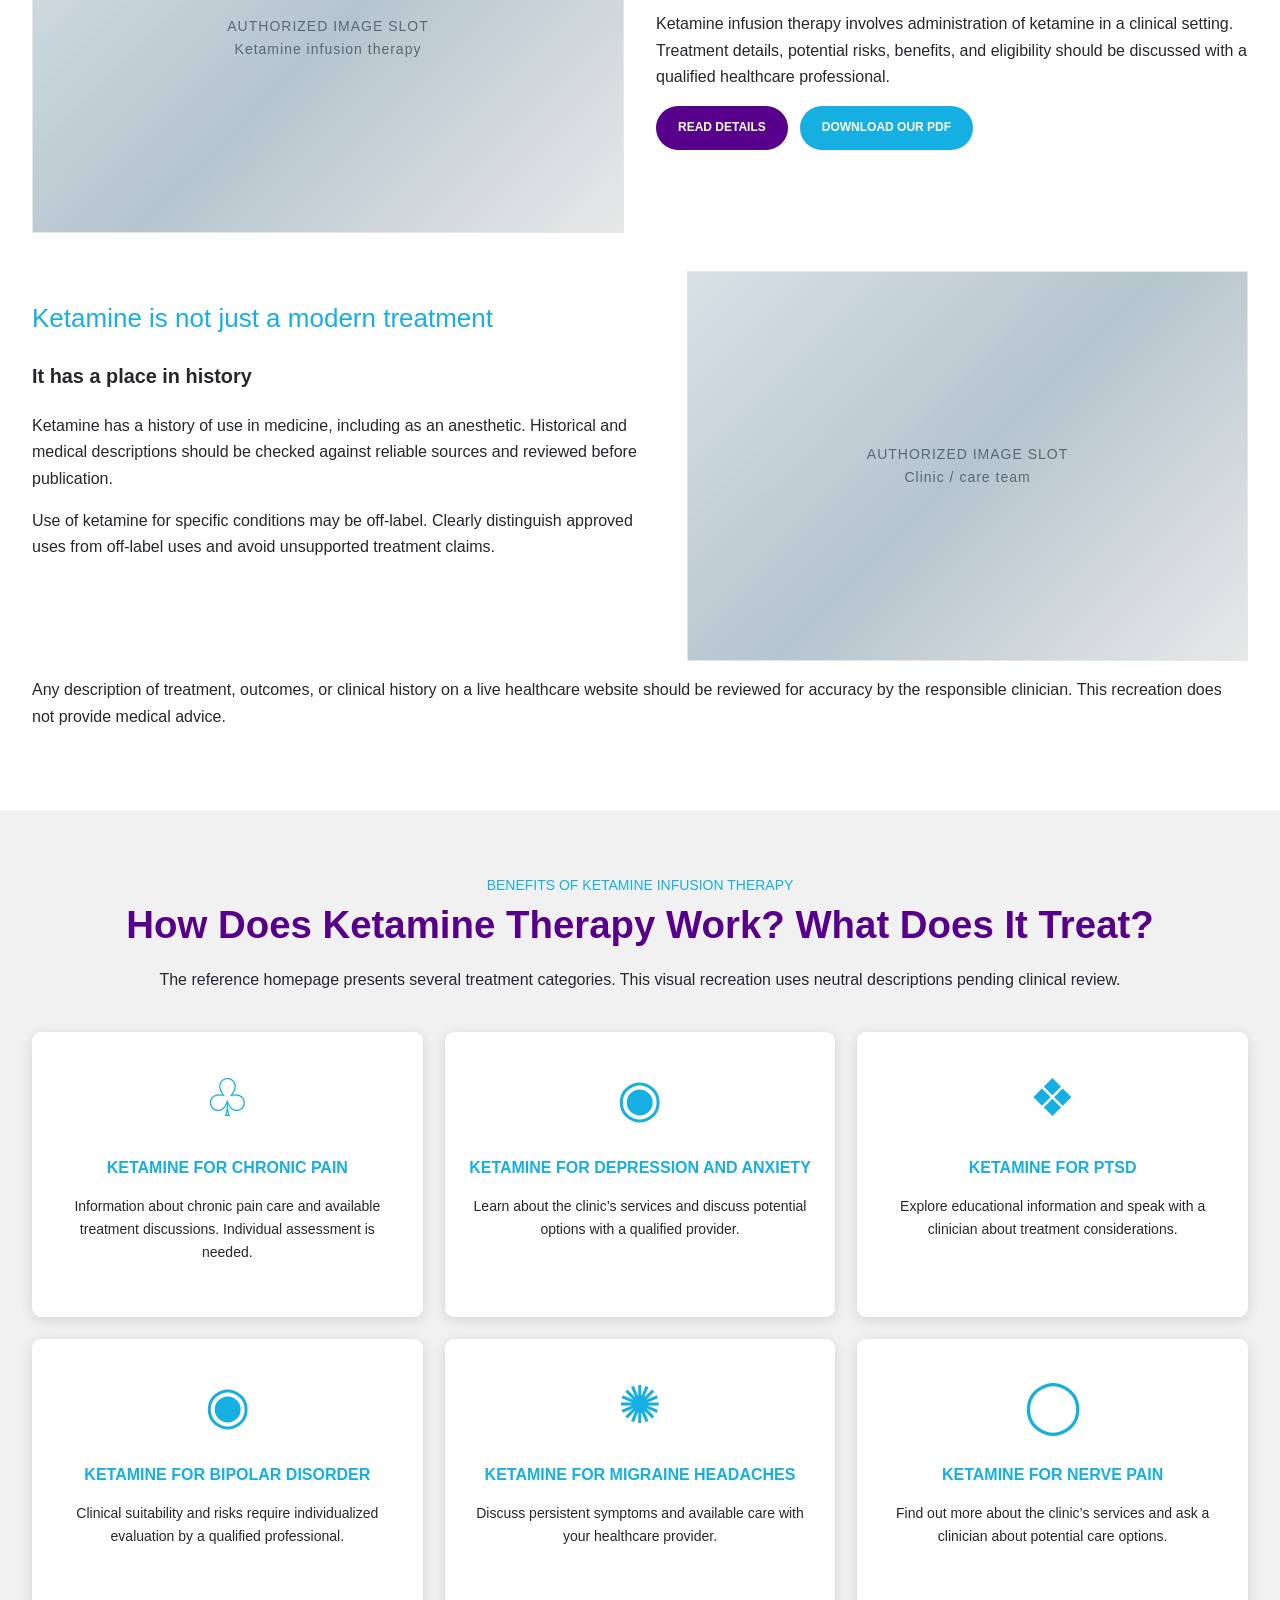
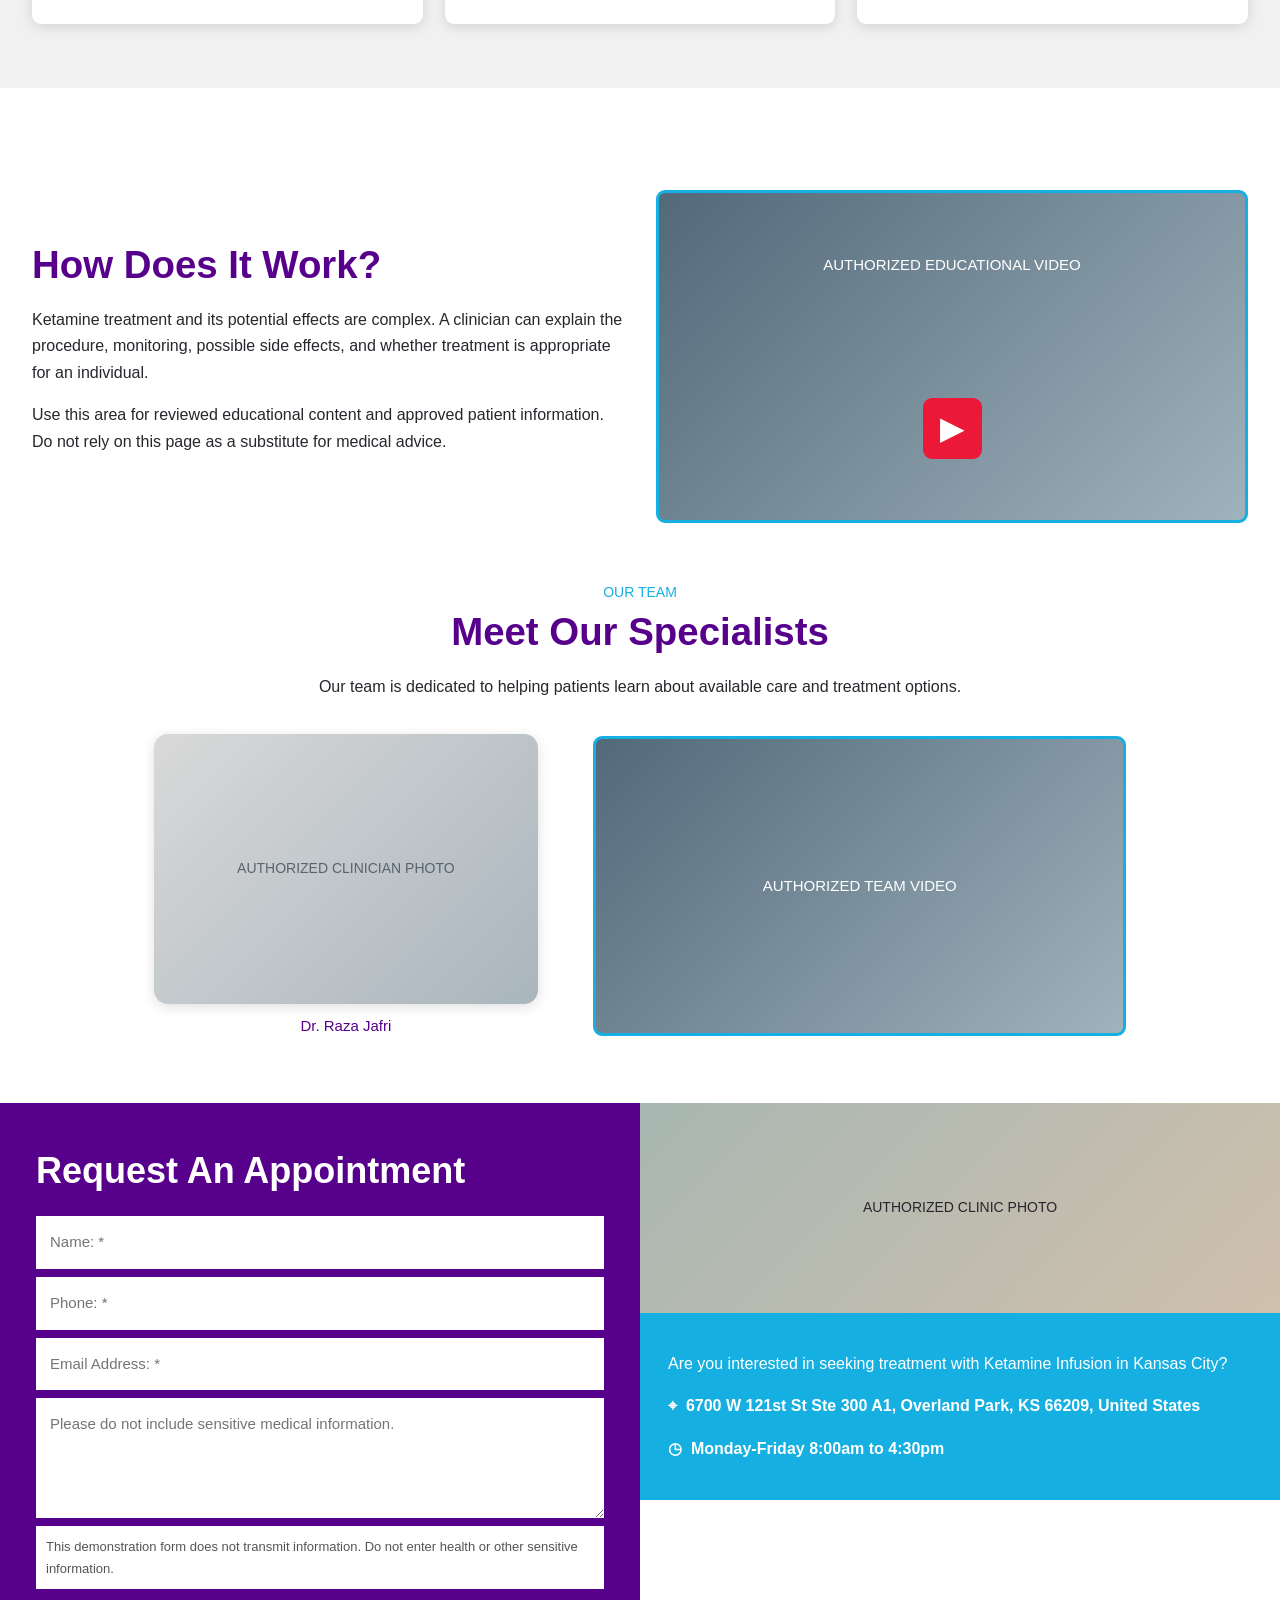
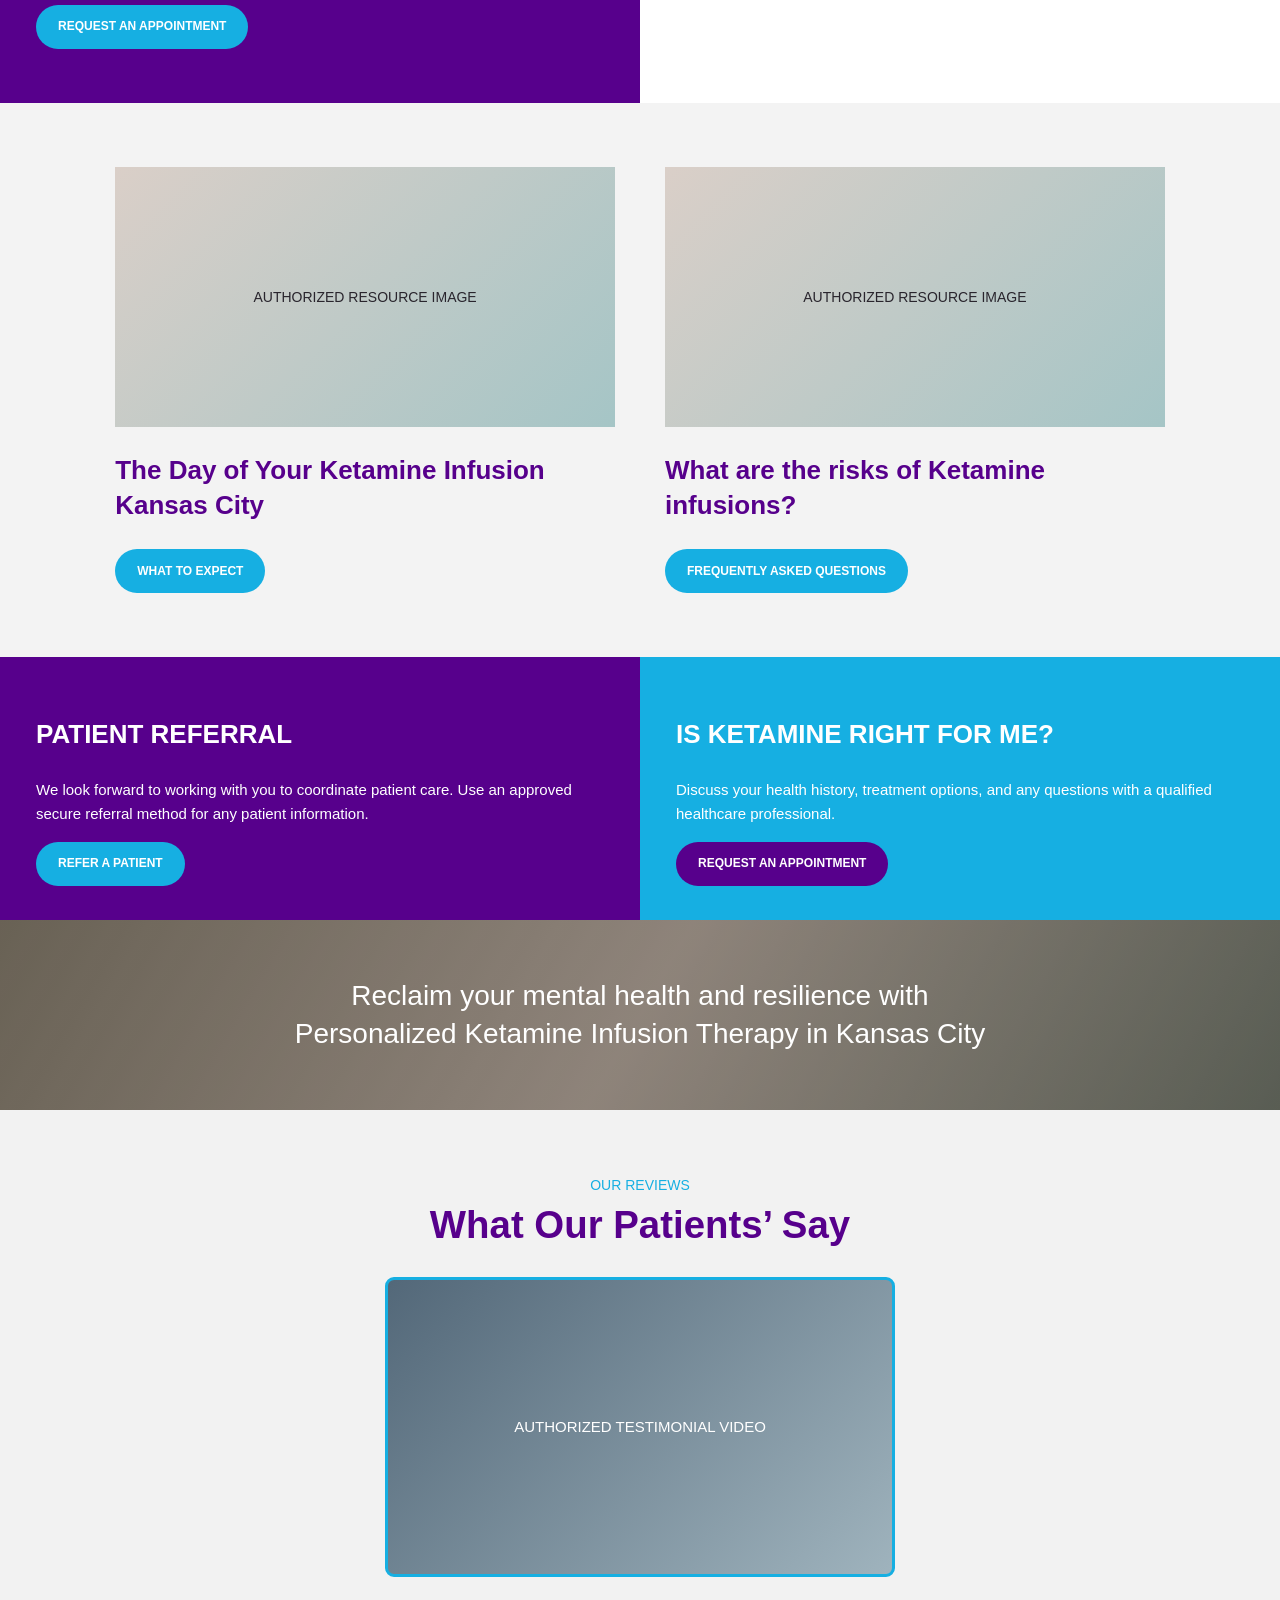
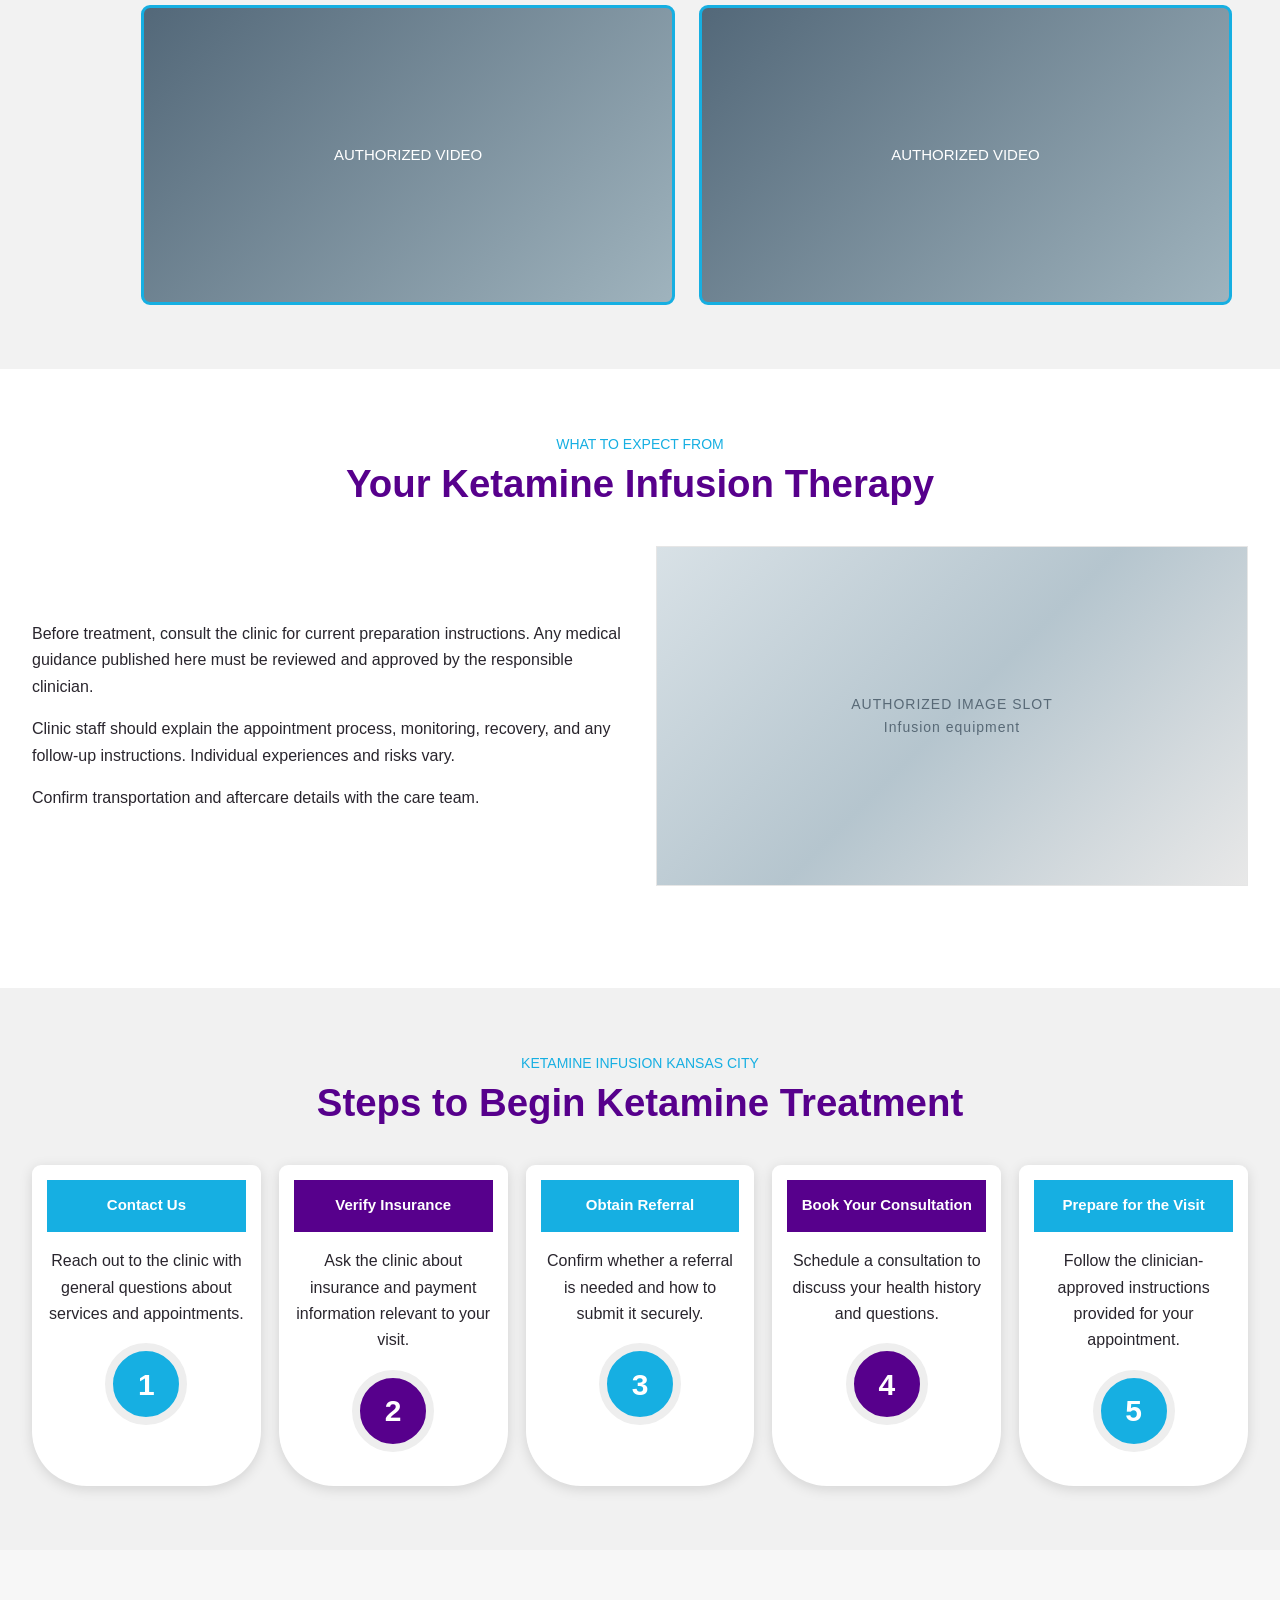
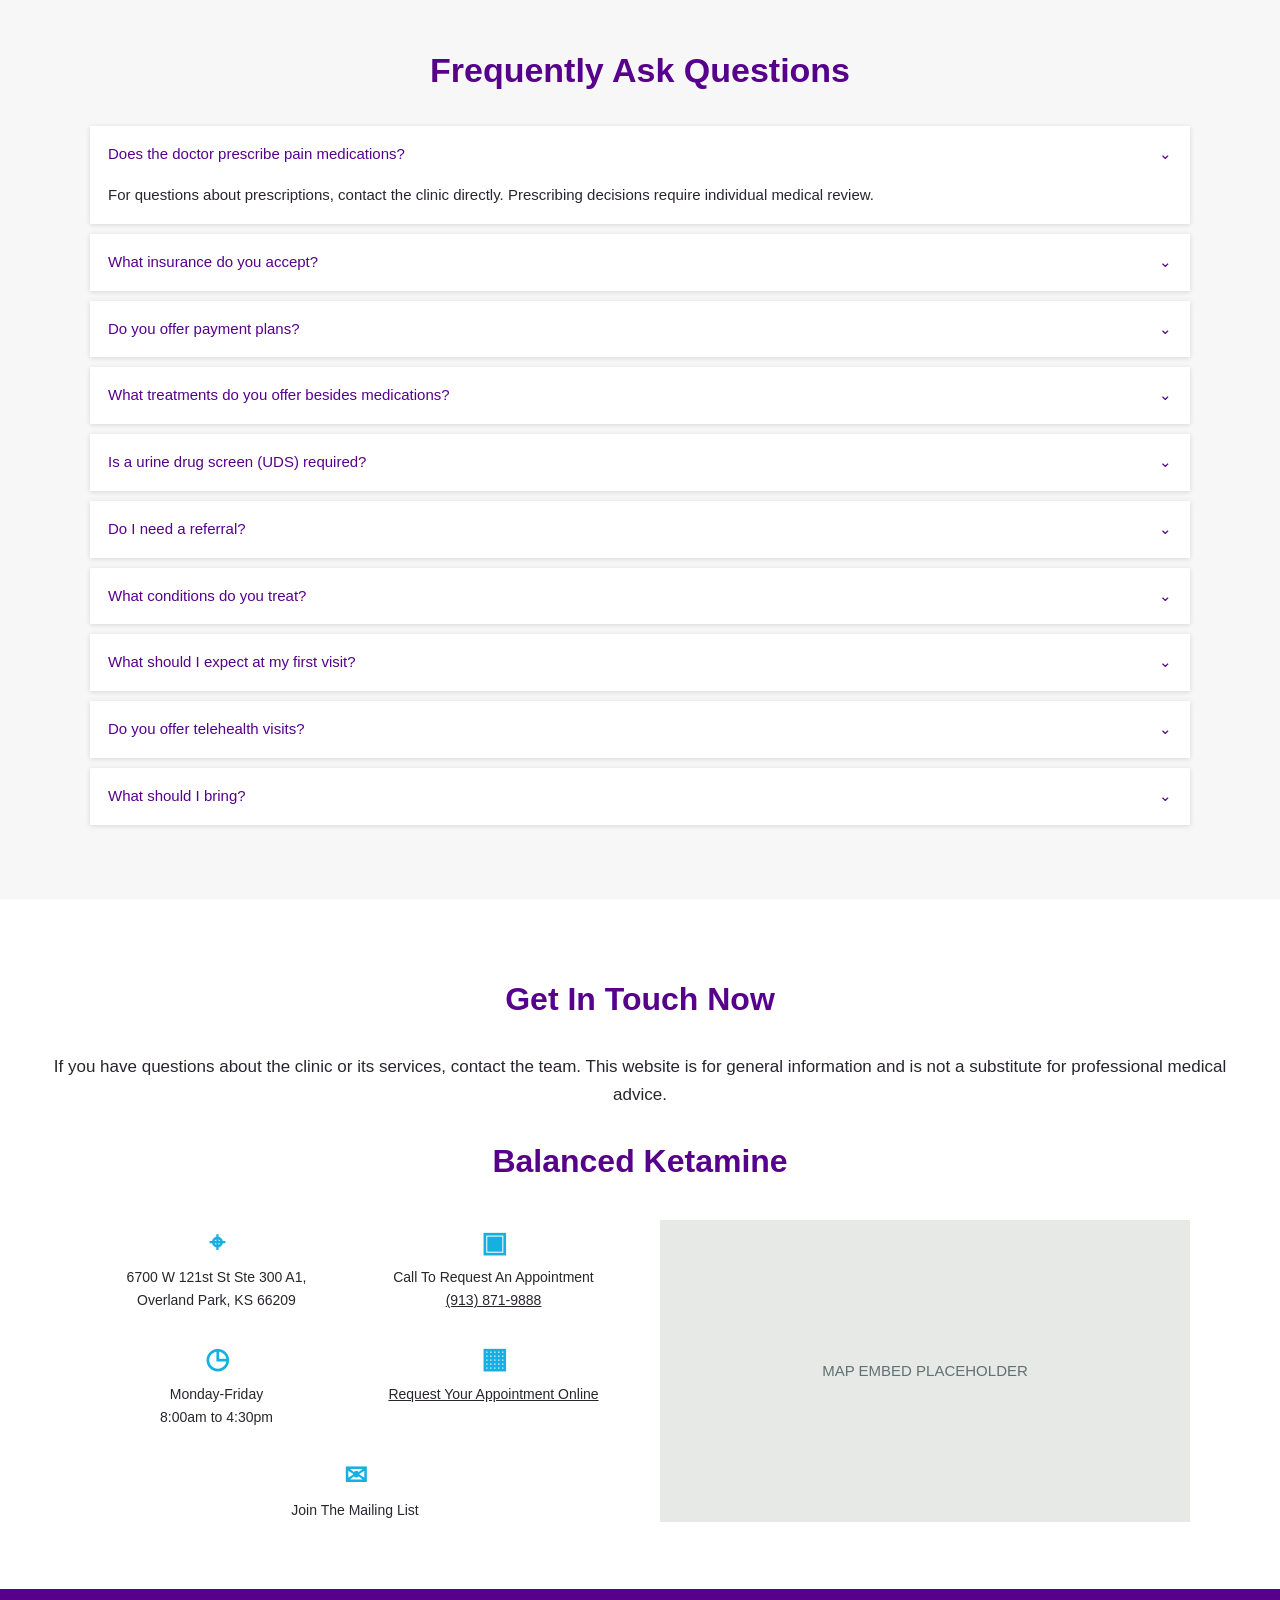
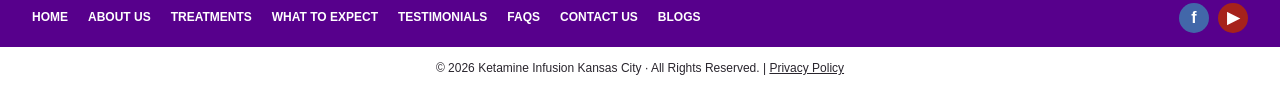
==== commit 6ae06668: "Widen homepage template and improve readability" ====
--- a/index.html
+++ b/index.html
@@ -6,18 +6,18 @@
   <meta name="description" content="Balanced Ketamine in Kansas City. Learn about the clinic, treatment information, patient resources, and how to request an appointment.">
   <title>Balanced Ketamine | Kansas City</title>
   <style>
-    :root{--purple:#57008c;--purple-dark:#480073;--cyan:#16afe2;--cyan-light:#69cdf0;--ink:#29252d;--max:1040px;--shadow:0 3px 13px #00000020}
-    *{box-sizing:border-box}html{scroll-behavior:smooth}body{margin:0;color:var(--ink);background:#fff;font-family:"Century Gothic","Avenir Next",Avenir,Arial,sans-serif;font-size:14px;line-height:1.55}a{color:inherit}button,input,textarea{font:inherit}.wrap{width:min(var(--max),calc(100% - 36px));margin-inline:auto}
-    .top-inner{min-height:55px;display:flex;align-items:center;justify-content:space-between;gap:18px;width:min(1120px,calc(100% - 30px));margin:auto;font-size:10px;line-height:1.35}.brand{text-align:center;text-decoration:none;color:var(--cyan);line-height:.9;min-width:210px}.brand-name{font-size:29px;font-weight:700;letter-spacing:4px}.brand-sub,.brand-tag{display:block;margin-top:5px;font-size:9px;letter-spacing:5px;color:var(--purple);font-weight:bold}.brand-tag{font-size:7px;letter-spacing:0;color:var(--cyan);font-style:italic}.top-item{display:flex;align-items:center;gap:8px}.top-icon{color:var(--cyan);font-size:20px}.social{display:flex;gap:7px}.social a{display:grid;width:21px;height:21px;border-radius:50%;place-items:center;background:#4267a9;color:white;font-weight:bold;text-decoration:none}.social a:last-child{background:#a6221b}
-    .nav{background:var(--purple);color:white}.nav-inner{width:min(1120px,100%);margin:auto;display:flex;justify-content:center}.nav a{padding:8px 10px;text-decoration:none;text-transform:uppercase;font-size:9px;font-weight:bold;white-space:nowrap}.nav a:hover,.nav a:focus-visible{background:#7000a9}.nav .active{box-shadow:inset 0 -3px var(--cyan)}.nav .nav-cta{background:var(--cyan);padding-inline:19px}.menu-toggle{display:none}
-    .hero{min-height:420px;display:flex;align-items:center;position:relative;background:linear-gradient(120deg,#aab8c3,#e1e3e4 48%,#b6c4ce)}.hero:before{content:"AUTHORIZED HERO PHOTO SLOT";position:absolute;inset:0;display:grid;place-items:center;color:#64727c;font-size:13px;letter-spacing:2px;background:repeating-linear-gradient(0deg,transparent 0 88px,#ffffff35 89px 91px)}.hero-content{width:min(var(--max),calc(100% - 36px));margin:auto;position:relative;display:flex;justify-content:flex-end}.hero-card{width:min(460px,50%);background:#ffffffdf;padding:24px 22px}.hero h1{color:var(--purple);font-size:clamp(24px,3vw,31px);line-height:1.18;margin:0 0 8px}.hero p{font-size:12px}.btn{display:inline-flex;align-items:center;justify-content:center;min-height:34px;padding:8px 18px;border:0;border-radius:99px;color:white;background:var(--purple);text-decoration:none;text-transform:uppercase;font-size:9px;font-weight:bold;cursor:pointer}.btn.cyan{background:var(--cyan)}
-    .price-row,.intro-cards{background:#f4f4f4;padding:16px 0}.price-inner{display:grid;grid-template-columns:1fr 1fr;gap:20px;align-items:center}.price-box{background:var(--cyan-light);text-align:center;border-radius:17px;padding:11px 18px;box-shadow:var(--shadow);font-size:11px}.price-box strong{display:block;margin:2px 0 8px}.finance-slot{height:105px;display:grid;grid-template-columns:1.35fr .65fr;background:#517493;color:white;text-align:center;align-items:center}.finance-photo{height:100%;display:grid;place-items:center;background:linear-gradient(135deg,#d5c6b6,#8ca4a7);font-size:9px}.finance-slot small{display:block;font:10px Arial}.three-cols{display:grid;grid-template-columns:repeat(3,1fr);background:#fff;padding:15px 12px}.mini-card{padding:0 14px;border-right:1px solid #ddd;font-size:10px}.mini-card:last-child{border:0}.mini-icon{color:var(--purple);font-size:23px}.mini-card h3{color:var(--purple);font-size:12px;font-weight:500;margin:3px 0}
-    section{padding:44px 0}.eyebrow{color:var(--cyan);font-size:11px;text-transform:uppercase;margin-bottom:2px}.section-title{color:var(--purple);font-size:clamp(22px,3vw,28px);line-height:1.2;margin:0 0 13px}.intro{padding-top:45px}.intro-head{display:flex;align-items:center;justify-content:space-between;gap:25px;margin-bottom:24px}.award-slot{width:130px;height:145px;flex:0 0 130px;display:grid;place-items:center;color:white;text-align:center;font-weight:bold;font-size:11px;border-radius:48%;background:radial-gradient(circle,#22546a 0 44%,#dbb845 46% 60%,transparent 61%)}.split{display:grid;grid-template-columns:1fr 1fr;align-items:center;gap:22px;margin:28px 0}.media-slot{min-height:235px;display:grid;place-items:center;text-align:center;color:#586976;font-size:10px;letter-spacing:1px;padding:14px;background:linear-gradient(135deg,#d8e1e6,#b5c5ce 50%,#e8e8e8);border:1px solid #e6e6e6}.media-slot.tall{min-height:265px}.text-cyan{color:var(--cyan);font-size:19px;font-weight:400;margin-bottom:3px}.split p,.history p{font-size:12px}.button-row{display:flex;gap:9px;flex-wrap:wrap;margin-top:12px}.history{margin-top:28px}.history-top{display:grid;grid-template-columns:1fr .9fr;gap:24px;align-items:start}
-    .conditions,.steps{background:#f1f1f1;text-align:center}.condition-grid{display:grid;grid-template-columns:repeat(3,1fr);gap:17px;margin-top:29px}.condition{background:white;border-radius:7px;box-shadow:var(--shadow);padding:17px 18px;min-height:220px}.condition-icon{color:var(--cyan);font-size:37px}.condition h3{color:var(--cyan);font-size:12px;text-transform:uppercase}.condition p{font-size:10px}.video-slot{min-height:220px;aspect-ratio:16/9;display:grid;place-items:center;background:linear-gradient(135deg,#536879,#9fb3bd);color:white;border:3px solid var(--cyan);border-radius:9px;text-align:center}.play{border:0;border-radius:9px;background:#ec1837;color:white;font-size:24px;padding:3px 14px}.team{text-align:center;padding-top:10px}.team-grid{display:grid;grid-template-columns:1fr 1fr;gap:40px;width:80%;margin:25px auto 0;align-items:center}.doctor-slot{height:180px;border-radius:12px;display:grid;place-items:center;color:#59636b;background:linear-gradient(135deg,#d9d9d9,#a9b5bd);box-shadow:var(--shadow)}.team-grid figcaption{color:var(--purple);font-size:11px;margin-top:7px}figure{margin:0}
-    .appointment{display:grid;grid-template-columns:1fr 1fr;padding:0}.form-panel{background:var(--purple);color:white;padding:27px max(24px,calc((100vw - var(--max))/2));padding-right:25px}.form-panel h2{font-size:25px}.form-panel form{max-width:450px}.form-panel input,.form-panel textarea{width:100%;display:block;border:0;margin:5px 0;padding:10px;font-size:11px}.form-panel textarea{min-height:80px}.form-note{color:#555;background:white;padding:7px;font-size:9px}.contact-photo{height:150px;background:linear-gradient(135deg,#a8b7b2,#d0c0ad);display:grid;place-items:center}.contact-info{background:var(--cyan);color:white;padding:15px 22px;font-size:12px}.resource-section{background:#f3f3f3}.resource-grid{display:grid;grid-template-columns:1fr 1fr;gap:36px;width:82%;margin:auto}.resource-image{height:180px;background:linear-gradient(135deg,#dacfc8,#a5c5c6);display:grid;place-items:center;font-size:10px}.resource-card h3{color:var(--purple);font-size:19px}.split-cta{display:grid;grid-template-columns:1fr 1fr;color:white;padding:0}.split-cta>div{padding:25px max(25px,calc((100vw - var(--max))/2))}.purple-panel{background:var(--purple)}.cyan-panel{background:var(--cyan)}.banner{min-height:140px;display:grid;place-items:center;text-align:center;color:white;background:linear-gradient(#0005,#0005),linear-gradient(120deg,#9d927f,#d5c5b7,#858b7d);font-size:20px}.reviews{background:#f2f2f2;text-align:center}.reviews-main{width:min(340px,100%);margin:20px auto}.review-row{display:grid;grid-template-columns:1fr 1fr;gap:18px;width:82%;margin:auto}
-    .step-grid{display:grid;grid-template-columns:repeat(5,1fr);gap:13px;margin-top:28px}.step{background:white;box-shadow:var(--shadow);padding:0 11px 12px;min-height:225px;border-radius:7px 7px 48px 48px;font-size:10px}.step h3{color:white;background:var(--cyan);padding:10px 4px;font-size:11px}.step:nth-child(even) h3,.step:nth-child(even) .step-num{background:var(--purple)}.step-num{background:var(--cyan);color:white;border:7px solid #eee;border-radius:50%;width:66px;height:66px;display:grid;place-items:center;margin:13px auto;font-size:24px;font-weight:bold}.faq{background:#f7f7f7}.faq h2{text-align:center;color:var(--purple)}.faq-list{max-width:850px;margin:auto}.faq-item{background:white;margin:7px 0;box-shadow:0 1px 5px #0002}.faq-question{width:100%;padding:11px 14px;background:white;color:var(--purple);border:0;text-align:left;cursor:pointer;display:flex;justify-content:space-between;font-size:11px}.faq-answer{display:none;padding:0 14px 12px;font-size:11px}.faq-item.open .faq-answer{display:block}.footer-contact{text-align:center;padding:35px 0 25px}.footer-contact h2{color:var(--purple)}.footer-grid{display:grid;grid-template-columns:1fr 1fr;gap:30px;margin:25px auto;max-width:720px}.contact-tiles{display:grid;grid-template-columns:1fr 1fr;gap:18px;font-size:10px}.contact-tiles strong{display:block;color:var(--cyan);font-size:21px}.map-slot{min-height:210px;background:#e6e9e5;color:#5f7174;display:grid;place-items:center}.bottom-nav{background:var(--purple);color:white}.bottom-inner{display:flex;align-items:center;justify-content:space-between;gap:15px;min-height:42px}.bottom-links{display:flex;gap:15px;flex-wrap:wrap}.bottom-links a{text-decoration:none;text-transform:uppercase;font-size:9px;font-weight:bold}.copyright{text-align:center;font-size:9px;padding:8px}.to-top{position:fixed;right:12px;bottom:14px;background:var(--purple);color:white;border:0;padding:8px 11px}.sr-only{position:absolute;width:1px;height:1px;padding:0;margin:-1px;overflow:hidden;clip:rect(0,0,0,0);white-space:nowrap}
-    @media(max-width:800px){.top-inner{flex-wrap:wrap;justify-content:center;padding:10px 0}.brand{width:100%}.nav-inner{flex-wrap:wrap}.hero{min-height:360px}.hero-card{width:65%}.step-grid{grid-template-columns:repeat(3,1fr)}.form-panel{padding:25px}.team-grid{width:95%}}
-    @media(max-width:600px){.menu-toggle{display:block;width:100%;padding:10px;border:0;background:var(--purple);color:white;text-align:left}.nav-inner{display:none;flex-direction:column}.nav-inner.open{display:flex}.nav a{padding:12px 18px}.hero{min-height:380px;align-items:flex-end;padding:20px 0}.hero-card{width:100%}.price-inner,.three-cols,.split,.history-top,.condition-grid,.team-grid,.appointment,.resource-grid,.split-cta,.review-row,.footer-grid{grid-template-columns:1fr}.mini-card{border:0;border-bottom:1px solid #ddd;padding:8px}.intro-head{align-items:flex-start}.award-slot{width:95px;height:110px;flex-basis:95px}section{padding:35px 0}.team-grid,.resource-grid,.review-row{width:100%}.form-panel{padding:24px 18px}.step-grid{grid-template-columns:1fr 1fr}.bottom-inner{padding:12px 0;flex-direction:column}.bottom-links{justify-content:center}}
+    :root{--purple:#57008c;--purple-dark:#480073;--cyan:#16afe2;--cyan-light:#69cdf0;--ink:#29252d;--max:1600px;--shadow:0 3px 13px #00000020}
+    *{box-sizing:border-box}html{scroll-behavior:smooth}body{margin:0;color:var(--ink);background:#fff;font-family:"Century Gothic","Avenir Next",Avenir,Arial,sans-serif;font-size:17px;line-height:1.65}a{color:inherit}button,input,textarea{font:inherit}.wrap{width:min(var(--max),calc(100% - 64px));margin-inline:auto}
+    .top-inner{min-height:84px;display:flex;align-items:center;justify-content:space-between;gap:24px;width:min(1600px,calc(100% - 64px));margin:auto;font-size:14px;line-height:1.4}.brand{text-align:center;text-decoration:none;color:var(--cyan);line-height:.9;min-width:250px}.brand-name{font-size:38px;font-weight:700;letter-spacing:5px}.brand-sub{display:block;margin-top:7px;font-size:12px;letter-spacing:6px;color:var(--purple);font-weight:bold}.brand-tag{display:block;margin-top:5px;font-size:10px;letter-spacing:0;color:var(--cyan);font-style:italic}.top-item{display:flex;align-items:center;gap:10px}.top-icon{color:var(--cyan);font-size:26px}.social{display:flex;gap:9px}.social a{display:grid;width:30px;height:30px;border-radius:50%;place-items:center;background:#4267a9;color:white;font-weight:bold;text-decoration:none;font-size:16px}.social a:last-child{background:#a6221b}
+    .nav{background:var(--purple);color:white}.nav-inner{width:min(1600px,100%);margin:auto;display:flex;justify-content:center}.nav a{padding:13px 15px;text-decoration:none;text-transform:uppercase;font-size:13px;font-weight:bold;white-space:nowrap}.nav a:hover,.nav a:focus-visible{background:#7000a9}.nav .active{box-shadow:inset 0 -4px var(--cyan)}.nav .nav-cta{background:var(--cyan);padding-inline:25px}.menu-toggle{display:none}
+    .hero{min-height:560px;display:flex;align-items:center;position:relative;background:linear-gradient(120deg,#aab8c3,#e1e3e4 48%,#b6c4ce)}.hero:before{content:"AUTHORIZED HERO PHOTO SLOT";position:absolute;inset:0;display:grid;place-items:center;color:#64727c;font-size:16px;letter-spacing:2px;background:repeating-linear-gradient(0deg,transparent 0 110px,#ffffff35 111px 113px)}.hero-content{width:min(var(--max),calc(100% - 64px));margin:auto;position:relative;display:flex;justify-content:flex-end}.hero-card{width:min(650px,52%);background:#ffffffdf;padding:34px 32px}.hero h1{color:var(--purple);font-size:clamp(34px,3vw,48px);line-height:1.2;margin:0 0 12px}.hero p{font-size:17px;margin-bottom:20px}.btn{display:inline-flex;align-items:center;justify-content:center;min-height:44px;padding:11px 22px;border:0;border-radius:99px;color:white;background:var(--purple);text-decoration:none;text-transform:uppercase;font-size:12px;font-weight:bold;cursor:pointer}.btn:hover,.btn:focus-visible{background:var(--purple-dark)}.btn.cyan{background:var(--cyan)}
+    .price-row,.intro-cards{background:#f4f4f4;padding:22px 0}.price-inner{display:grid;grid-template-columns:1fr 1fr;gap:28px;align-items:center}.price-box{background:var(--cyan-light);text-align:center;border-radius:22px;padding:18px 22px;box-shadow:var(--shadow);font-size:15px}.price-box strong{display:block;margin:4px 0 10px}.finance-slot{height:140px;display:grid;grid-template-columns:1.35fr .65fr;background:#517493;color:white;text-align:center;align-items:center;font-size:23px}.finance-photo{height:100%;display:grid;place-items:center;background:linear-gradient(135deg,#d5c6b6,#8ca4a7);font-size:13px}.finance-slot small{display:block;font:14px/1.5 Arial}.three-cols{display:grid;grid-template-columns:repeat(3,1fr);background:#fff;padding:22px 18px}.mini-card{padding:0 20px;border-right:1px solid #ddd;font-size:14px}.mini-card:last-child{border:0}.mini-icon{color:var(--purple);font-size:30px}.mini-card h3{color:var(--purple);font-size:17px;font-weight:500;margin:4px 0}
+    section{padding:64px 0}section p{font-size:16px}.eyebrow{color:var(--cyan);font-size:14px;text-transform:uppercase;margin-bottom:4px}.section-title{color:var(--purple);font-size:clamp(30px,3vw,40px);line-height:1.25;margin:0 0 18px}.intro{padding-top:64px}.intro-head{display:flex;align-items:center;justify-content:space-between;gap:32px;margin-bottom:34px}.award-slot{width:165px;height:180px;flex:0 0 165px;display:grid;place-items:center;color:white;text-align:center;font-weight:bold;font-size:14px;border-radius:48%;background:radial-gradient(circle,#22546a 0 44%,#dbb845 46% 60%,transparent 61%)}.split{display:grid;grid-template-columns:1fr 1fr;align-items:center;gap:32px;margin:38px 0}.media-slot{min-height:340px;display:grid;place-items:center;text-align:center;color:#586976;font-size:14px;letter-spacing:1px;padding:20px;background:linear-gradient(135deg,#d8e1e6,#b5c5ce 50%,#e8e8e8);border:1px solid #e6e6e6}.media-slot.tall{min-height:390px}.text-cyan{color:var(--cyan);font-size:26px;font-weight:400;margin-bottom:6px}.split p,.history p{font-size:16px}.button-row{display:flex;gap:12px;flex-wrap:wrap;margin-top:16px}.history{margin-top:38px}.history-top{display:grid;grid-template-columns:1fr .9fr;gap:32px;align-items:start}
+    .conditions,.steps{background:#f1f1f1;text-align:center}.condition-grid{display:grid;grid-template-columns:repeat(3,1fr);gap:22px;margin-top:38px}.condition{background:white;border-radius:9px;box-shadow:var(--shadow);padding:24px 24px;min-height:285px}.condition-icon{color:var(--cyan);font-size:52px}.condition h3{color:var(--cyan);font-size:16px;text-transform:uppercase;line-height:1.35}.condition p{font-size:14px}.video-slot{min-height:300px;aspect-ratio:16/9;display:grid;place-items:center;background:linear-gradient(135deg,#536879,#9fb3bd);color:white;border:3px solid var(--cyan);border-radius:9px;text-align:center;font-size:15px}.play{border:0;border-radius:9px;background:#ec1837;color:white;font-size:32px;padding:4px 17px}.team{text-align:center;padding-top:20px}.team-grid{display:grid;grid-template-columns:1fr 1fr;gap:55px;width:80%;margin:34px auto 0;align-items:center}.doctor-slot{height:270px;border-radius:14px;display:grid;place-items:center;color:#59636b;background:linear-gradient(135deg,#d9d9d9,#a9b5bd);box-shadow:var(--shadow);font-size:14px}.team-grid figcaption{color:var(--purple);font-size:15px;margin-top:10px}figure{margin:0}
+    .appointment{display:grid;grid-template-columns:1fr 1fr;padding:0}.form-panel{background:var(--purple);color:white;padding:38px max(36px,calc((100vw - var(--max))/2));padding-right:36px}.form-panel h2{font-size:36px;margin:0 0 16px}.form-panel form{max-width:650px}.form-panel input,.form-panel textarea{width:100%;display:block;border:0;margin:8px 0;padding:14px;font-size:15px}.form-panel textarea{min-height:120px}.form-note{color:#555;background:white;padding:10px;font-size:13px}.contact-photo{height:210px;background:linear-gradient(135deg,#a8b7b2,#d0c0ad);display:grid;place-items:center;font-size:14px}.contact-info{background:var(--cyan);color:white;padding:22px 28px;font-size:16px}.resource-section{background:#f3f3f3}.resource-grid{display:grid;grid-template-columns:1fr 1fr;gap:50px;width:82%;margin:auto}.resource-image{height:260px;background:linear-gradient(135deg,#dacfc8,#a5c5c6);display:grid;place-items:center;font-size:14px}.resource-card h3{color:var(--purple);font-size:26px;line-height:1.35}.split-cta{display:grid;grid-template-columns:1fr 1fr;color:white;padding:0}.split-cta>div{padding:34px max(36px,calc((100vw - var(--max))/2))}.purple-panel{background:var(--purple)}.cyan-panel{background:var(--cyan)}.split-cta h2{font-size:26px}.split-cta p{max-width:620px;font-size:15px}.banner{min-height:190px;display:grid;place-items:center;text-align:center;color:white;background:linear-gradient(#0005,#0005),linear-gradient(120deg,#9d927f,#d5c5b7,#858b7d);font-size:28px;line-height:1.35;padding:24px}.reviews{background:#f2f2f2;text-align:center}.reviews-main{width:min(510px,100%);margin:28px auto}.review-row{display:grid;grid-template-columns:1fr 1fr;gap:24px;width:82%;margin:auto}
+    .step-grid{display:grid;grid-template-columns:repeat(5,1fr);gap:18px;margin-top:38px}.step{background:white;box-shadow:var(--shadow);padding:0 15px 18px;min-height:300px;border-radius:9px 9px 55px 55px;font-size:14px}.step h3{color:white;background:var(--cyan);padding:13px 7px;font-size:15px;min-height:52px}.step:nth-child(even) h3,.step:nth-child(even) .step-num{background:var(--purple)}.step-num{background:var(--cyan);color:white;border:8px solid #eee;border-radius:50%;width:82px;height:82px;display:grid;place-items:center;margin:16px auto;font-size:30px;font-weight:bold}.faq{background:#f7f7f7}.faq h2{text-align:center;color:var(--purple);font-size:34px}.faq-list{max-width:1100px;margin:auto}.faq-item{background:white;margin:10px 0;box-shadow:0 1px 5px #0002}.faq-question{width:100%;padding:16px 18px;background:white;color:var(--purple);border:0;text-align:left;cursor:pointer;display:flex;justify-content:space-between;font-size:15px}.faq-answer{display:none;padding:0 18px 16px;font-size:15px}.faq-item.open .faq-answer{display:block}.footer-contact{text-align:center;padding:48px 0 35px}.footer-contact h2{color:var(--purple);font-size:32px}.footer-grid{display:grid;grid-template-columns:1fr 1fr;gap:40px;margin:32px auto;max-width:1100px}.contact-tiles{display:grid;grid-template-columns:1fr 1fr;gap:24px;font-size:14px}.contact-tiles strong{display:block;color:var(--cyan);font-size:28px}.map-slot{min-height:280px;background:#e6e9e5;color:#5f7174;display:grid;place-items:center;font-size:15px}.bottom-nav{background:var(--purple);color:white}.bottom-inner{display:flex;align-items:center;justify-content:space-between;gap:18px;min-height:58px}.bottom-links{display:flex;gap:20px;flex-wrap:wrap}.bottom-links a{text-decoration:none;text-transform:uppercase;font-size:12px;font-weight:bold}.copyright{text-align:center;font-size:12px;padding:12px}.to-top{position:fixed;right:16px;bottom:16px;background:var(--purple);color:white;border:0;padding:11px 14px;font-size:16px}.sr-only{position:absolute;width:1px;height:1px;padding:0;margin:-1px;overflow:hidden;clip:rect(0,0,0,0);white-space:nowrap}
+    @media(max-width:1050px){.top-inner{flex-wrap:wrap;justify-content:center;padding:12px 0}.brand{width:100%}.nav-inner{flex-wrap:wrap}.nav a{font-size:11px;padding:11px 9px}.hero{min-height:450px}.hero-card{width:60%}.step-grid{grid-template-columns:repeat(3,1fr)}.form-panel{padding:30px}.team-grid{width:95%}}
+    @media(max-width:650px){.wrap,.hero-content{width:calc(100% - 32px)}.top-inner{gap:12px}.top-inner .top-item:nth-of-type(2),.top-inner .top-item:nth-of-type(3){display:none}.brand-name{font-size:32px}.menu-toggle{display:block;width:100%;padding:13px;border:0;background:var(--purple);color:white;text-align:left;font-size:15px}.nav-inner{display:none;flex-direction:column}.nav-inner.open{display:flex}.nav a{padding:13px 18px;font-size:13px}.hero{min-height:390px;align-items:flex-end;padding:18px 0}.hero-card{width:100%;padding:22px}.hero h1{font-size:31px}.hero p{font-size:15px}.price-inner,.three-cols,.split,.history-top,.condition-grid,.team-grid,.appointment,.resource-grid,.split-cta,.review-row,.footer-grid{grid-template-columns:1fr}.mini-card{border:0;border-bottom:1px solid #ddd;padding:12px}.intro-head{align-items:flex-start}.award-slot{width:90px;height:100px;flex-basis:90px;font-size:10px}section{padding:40px 0}section p,.split p,.history p{font-size:15px}.media-slot,.media-slot.tall{min-height:230px}.condition{min-height:0}.team-grid,.resource-grid,.review-row{width:100%}.form-panel{padding:28px 18px}.form-panel h2{font-size:29px}.step-grid{grid-template-columns:1fr 1fr}.step{min-height:260px}.resource-image{height:210px}.bottom-inner{padding:14px 0;flex-direction:column}.bottom-links{justify-content:center}.price-inner{gap:14px}.finance-slot{height:120px}.footer-grid{gap:20px}.contact-tiles{font-size:13px}}
     @media(prefers-reduced-motion:reduce){*,*::before,*::after{scroll-behavior:auto!important;transition:none!important}}
   </style>
 </head>
@@ -29,7 +29,7 @@
     <div class="intro-cards"><div class="wrap three-cols"><article class="mini-card"><div class="mini-icon">♧</div><h3>Ketamine for Depression</h3><p>Living with depression can feel like carrying a weight that never lifts. Learn about care options and speak with a qualified clinician.</p></article><article class="mini-card"><div class="mini-icon">♧</div><h3>Ketamine for Anxiety</h3><p>Anxiety can make everyday thoughts and decisions feel overwhelming. Explore treatment information and available resources.</p></article><article class="mini-card"><div class="mini-icon">♧</div><h3>Ketamine for Chronic Pain</h3><p>Chronic pain affects daily life. Find information about the clinic’s services and how to discuss care with the team.</p></article></div></div>
     <section class="intro"><div class="wrap"><div class="intro-head"><div><div class="eyebrow">Welcome to Balanced Ketamine</div><h2 class="section-title">KETAMINE INFUSION IN KANSAS CITY</h2><p>Balanced Ketamine is a mental health treatment center providing ketamine infusion therapy. The clinic describes its approach as a blend of science, compassion, and integrity. Clinical statements should be reviewed and approved by the responsible clinician before publication.</p></div><div class="award-slot">AUTHORIZED<br>AWARD<br>ARTWORK</div></div><div class="split"><div class="media-slot tall">AUTHORIZED IMAGE SLOT<br>Ketamine infusion therapy</div><div><h3 class="text-cyan">What is Ketamine Infusion Therapy?</h3><p>Ketamine infusion therapy involves administration of ketamine in a clinical setting. Treatment details, potential risks, benefits, and eligibility should be discussed with a qualified healthcare professional.</p><div class="button-row"><a class="btn" href="#conditions">Read Details</a><a class="btn cyan" href="#resources">Download Our PDF</a></div></div></div><div class="history"><div class="history-top"><div><h3 class="text-cyan">Ketamine is not just a modern treatment</h3><h3>It has a place in history</h3><p>Ketamine has a history of use in medicine, including as an anesthetic. Historical and medical descriptions should be checked against reliable sources and reviewed before publication.</p><p>Use of ketamine for specific conditions may be off-label. Clearly distinguish approved uses from off-label uses and avoid unsupported treatment claims.</p></div><div class="media-slot tall">AUTHORIZED IMAGE SLOT<br>Clinic / care team</div></div><p>Any description of treatment, outcomes, or clinical history on a live healthcare website should be reviewed for accuracy by the responsible clinician. This recreation does not provide medical advice.</p></div></div></section>
     <section class="conditions" id="conditions"><div class="wrap"><div class="eyebrow">Benefits of Ketamine Infusion Therapy</div><h2 class="section-title">How Does Ketamine Therapy Work? What Does It Treat?</h2><p>The reference homepage presents several treatment categories. This visual recreation uses neutral descriptions pending clinical review.</p><div class="condition-grid"><article class="condition"><div class="condition-icon">♧</div><h3>Ketamine for Chronic Pain</h3><p>Information about chronic pain care and available treatment discussions. Individual assessment is needed.</p></article><article class="condition"><div class="condition-icon">◉</div><h3>Ketamine for Depression and Anxiety</h3><p>Learn about the clinic’s services and discuss potential options with a qualified provider.</p></article><article class="condition"><div class="condition-icon">❖</div><h3>Ketamine for PTSD</h3><p>Explore educational information and speak with a clinician about treatment considerations.</p></article><article class="condition"><div class="condition-icon">◉</div><h3>Ketamine for Bipolar Disorder</h3><p>Clinical suitability and risks require individualized evaluation by a qualified professional.</p></article><article class="condition"><div class="condition-icon">✺</div><h3>Ketamine for Migraine Headaches</h3><p>Discuss persistent symptoms and available care with your healthcare provider.</p></article><article class="condition"><div class="condition-icon">◯</div><h3>Ketamine for Nerve Pain</h3><p>Find out more about the clinic’s services and ask a clinician about potential care options.</p></article></div></div></section>
-    <section class="how" id="videos"><div class="wrap"><div class="split"><div><h2 class="section-title">How Does It Work?</h2><p>Ketamine treatment and its potential effects are complex. A clinician can explain the procedure, monitoring, possible side effects, and whether treatment is appropriate for an individual.</p><p>Use this area for reviewed educational content and approved patient information. Do not rely on this page as a substitute for medical advice.</p></div><div class="video-slot" role="img" aria-label="Authorized educational video thumbnail placeholder"><span>AUTHORIZED EDUCATIONAL VIDEO<br><button class="play" aria-label="Video preview placeholder">▶</button></span></div></div><div class="team" id="team"><div class="eyebrow">Our Team</div><h2 class="section-title">Meet Our Specialists</h2><p>Our team is dedicated to helping patients learn about available care and treatment options.</p><div class="team-grid"><figure><div class="doctor-slot">AUTHORIZED CLINICIAN PHOTO</div><figcaption>Dr. Raza Jafri</figcaption></figure><div class="video-slot" role="img" aria-label="Authorized team video placeholder">AUTHORIZED TEAM VIDEO</div></div></div></div></section>
+    <section class="how" id="videos"><div class="wrap"><div class="split"><div><h2 class="section-title">How Does It Work?</h2><p>Ketamine treatment and its potential effects are complex. A clinician can explain the procedure, monitoring, possible side effects, and whether treatment is appropriate for an individual.</p><p>Use this area for reviewed educational content and approved patient information. Do not rely on this page as a substitute for medical advice.</p></div><div class="video-slot" role="img" aria-label="Authorized educational video thumbnail placeholder">AUTHORIZED EDUCATIONAL VIDEO<br><button class="play" aria-label="Video preview placeholder">▶</button></div></div><div class="team" id="team"><div class="eyebrow">Our Team</div><h2 class="section-title">Meet Our Specialists</h2><p>Our team is dedicated to helping patients learn about available care and treatment options.</p><div class="team-grid"><figure><div class="doctor-slot">AUTHORIZED CLINICIAN PHOTO</div><figcaption>Dr. Raza Jafri</figcaption></figure><div class="video-slot" role="img" aria-label="Authorized team video placeholder">AUTHORIZED TEAM VIDEO</div></div></div></div></section>
     <section class="appointment" id="appointment"><div class="form-panel"><h2>Request An Appointment</h2><form id="appointment-form"><label class="sr-only" for="name">Name</label><input id="name" name="name" autocomplete="name" placeholder="Name: *" required><label class="sr-only" for="phone">Phone</label><input id="phone" name="phone" type="tel" autocomplete="tel" placeholder="Phone: *" required><label class="sr-only" for="email">Email address</label><input id="email" name="email" type="email" autocomplete="email" placeholder="Email Address: *" required><label class="sr-only" for="message">Message</label><textarea id="message" name="message" placeholder="Please do not include sensitive medical information."></textarea><div class="form-note">This demonstration form does not transmit information. Do not enter health or other sensitive information.</div><p><button class="btn cyan" type="submit">Request an Appointment</button></p><p id="form-status" role="status" aria-live="polite"></p></form></div><div class="contact-panel" id="contact"><div class="contact-photo">AUTHORIZED CLINIC PHOTO</div><div class="contact-info"><p>Are you interested in seeking treatment with Ketamine Infusion in Kansas City?</p><p><strong>⌖ &nbsp;6700 W 121st St Ste 300 A1, Overland Park, KS 66209, United States</strong></p><p><strong>◷ &nbsp;Monday-Friday 8:00am to 4:30pm</strong></p></div></div></section>
     <section class="resource-section" id="resources"><div class="wrap resource-grid"><article class="resource-card"><div class="resource-image">AUTHORIZED RESOURCE IMAGE</div><h3>The Day of Your Ketamine Infusion Kansas City</h3><a class="btn cyan" href="#expect">What to Expect</a></article><article class="resource-card"><div class="resource-image">AUTHORIZED RESOURCE IMAGE</div><h3>What are the risks of Ketamine infusions?</h3><a class="btn cyan" href="#faq">Frequently Asked Questions</a></article></div></section>
     <section class="split-cta" id="steps"><div class="purple-panel"><h2>PATIENT REFERRAL</h2><p>We look forward to working with you to coordinate patient care. Use an approved secure referral method for any patient information.</p><a class="btn cyan" href="#contact">Refer a Patient</a></div><div class="cyan-panel"><h2>IS KETAMINE RIGHT FOR ME?</h2><p>Discuss your health history, treatment options, and any questions with a qualified healthcare professional.</p><a class="btn" href="#appointment">Request an Appointment</a></div></section>
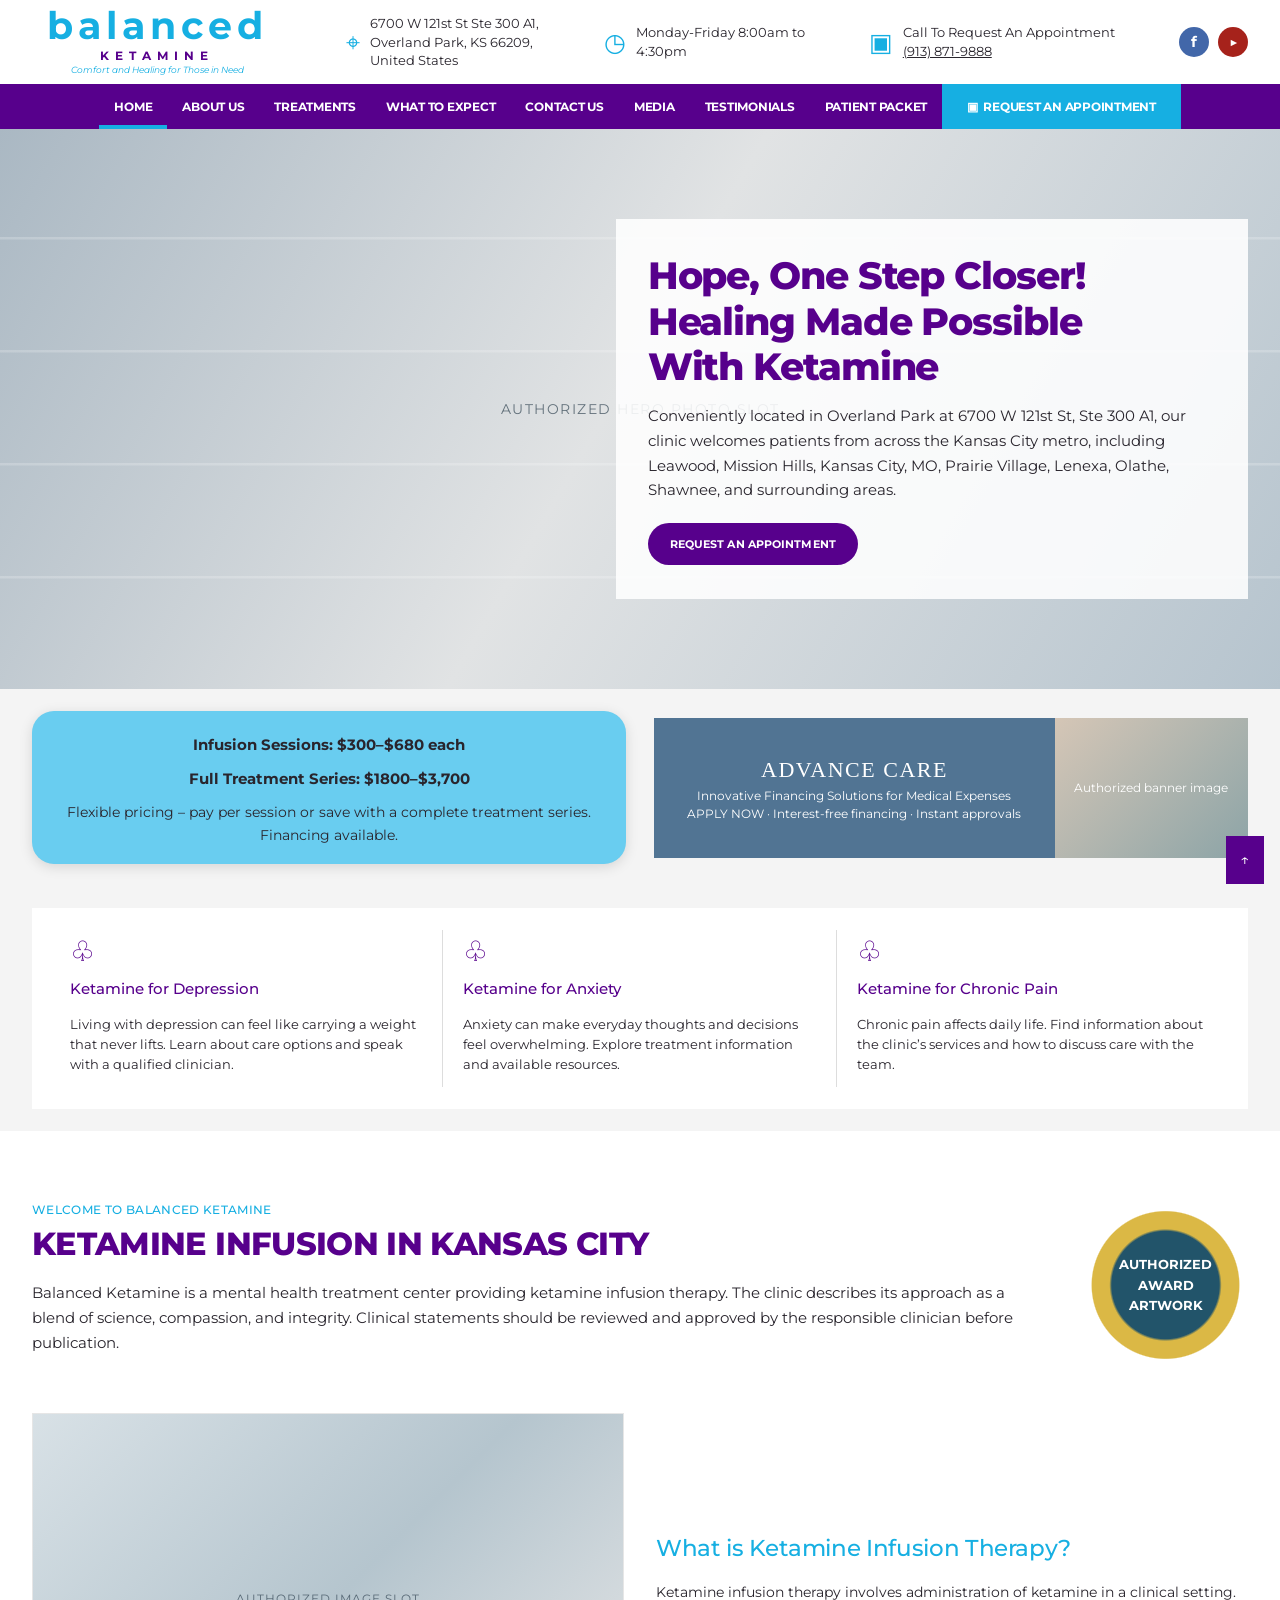
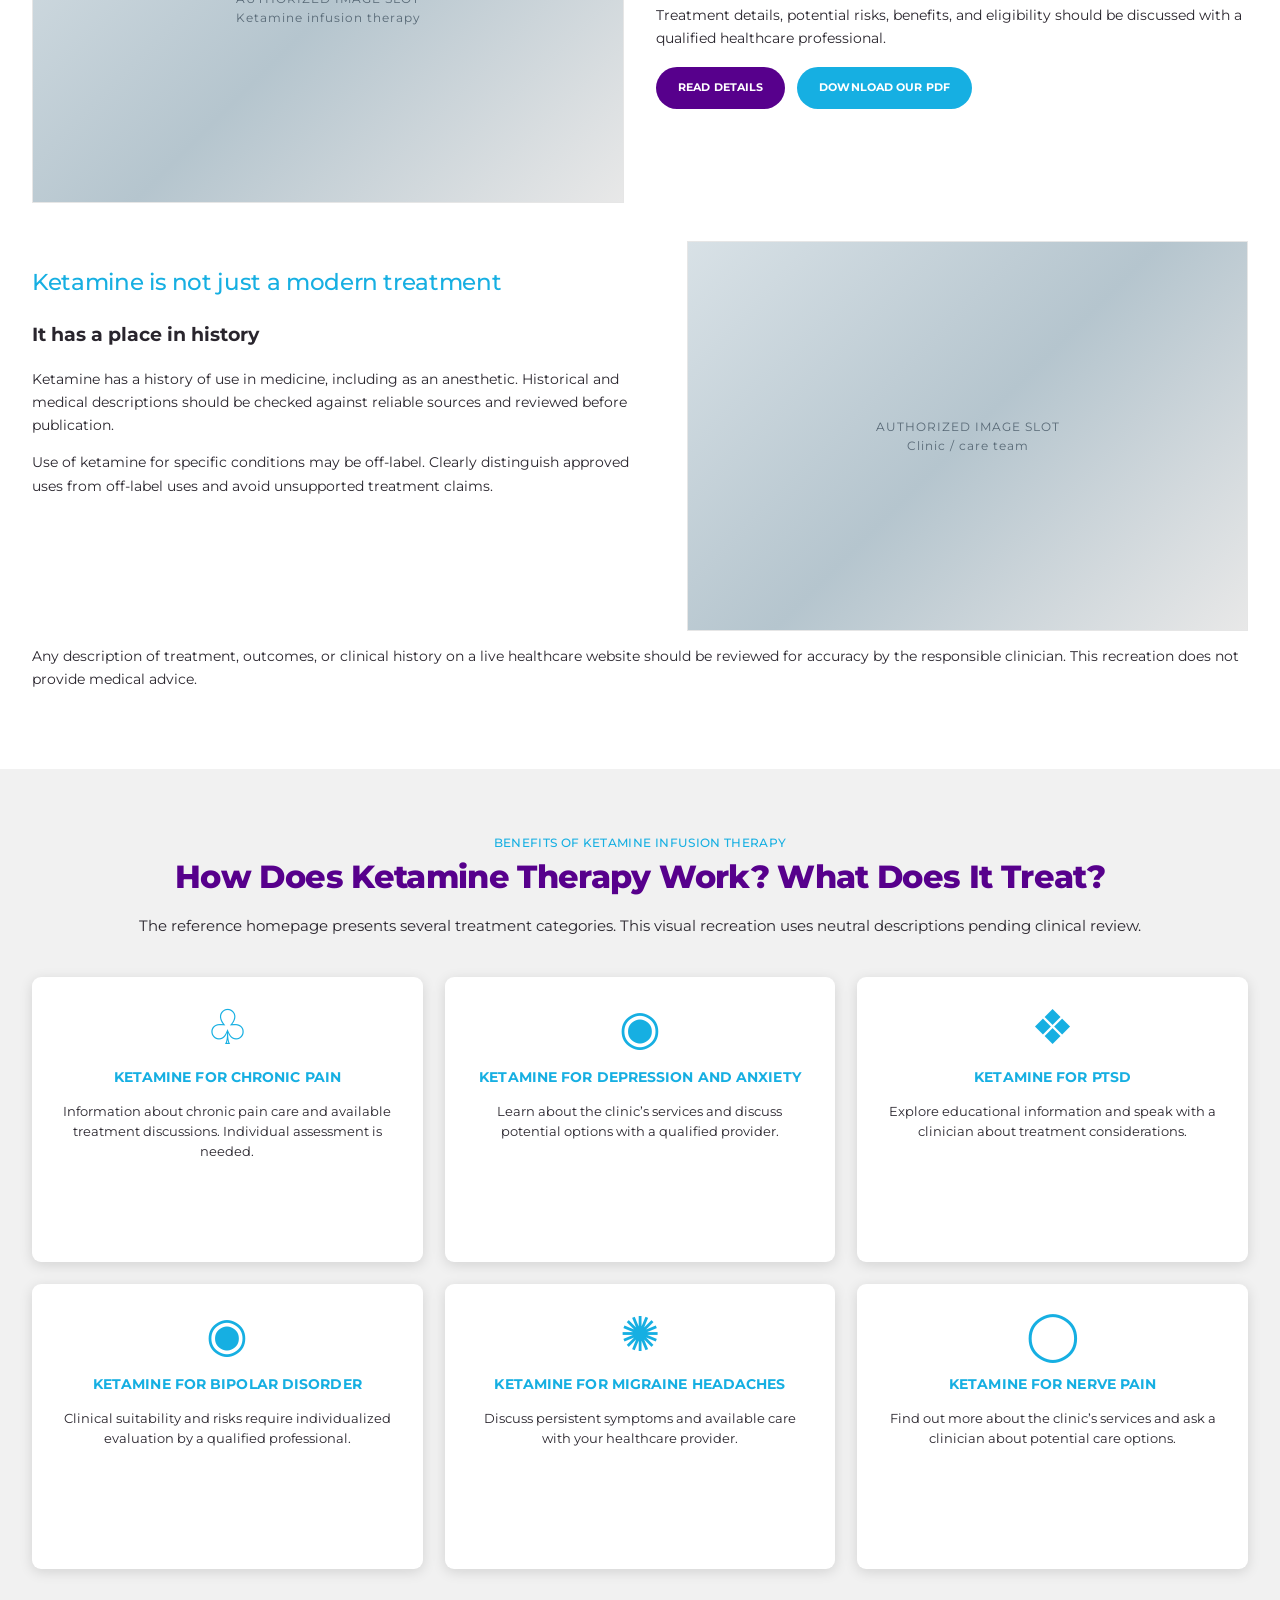
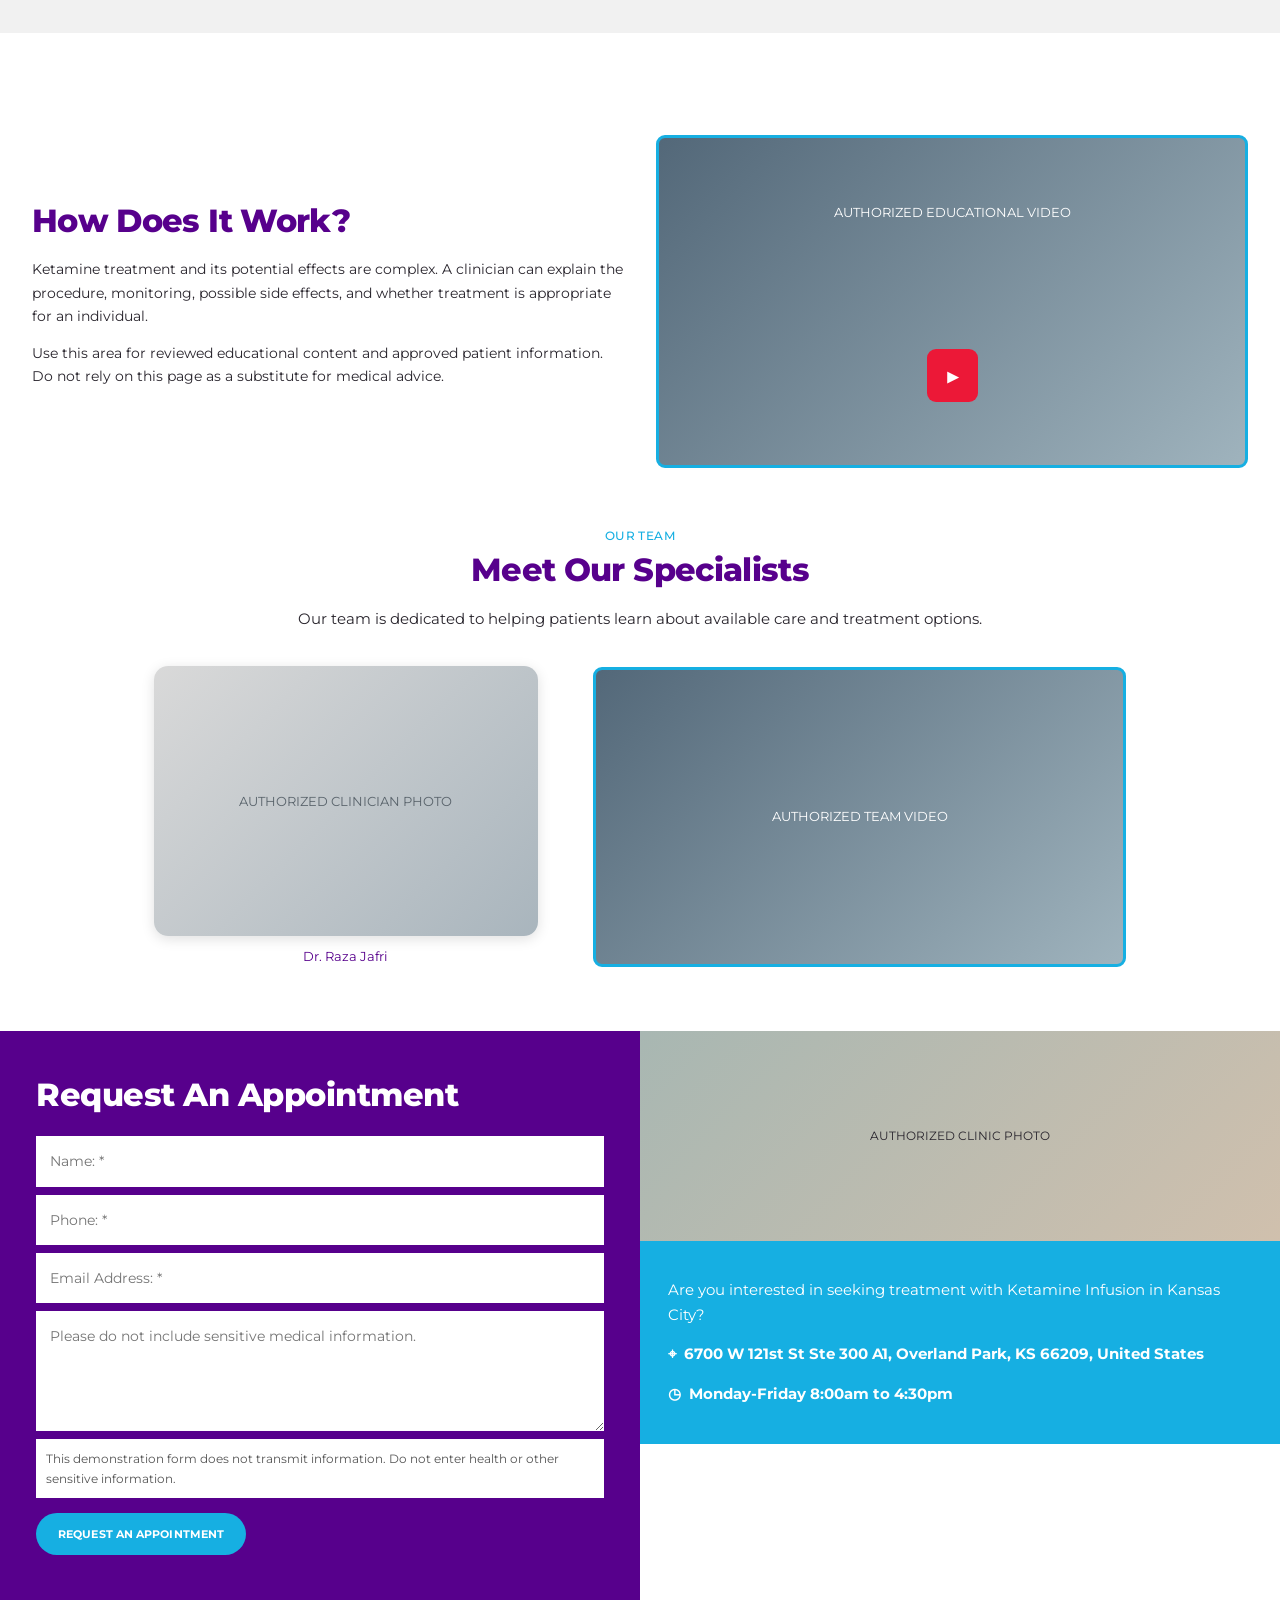
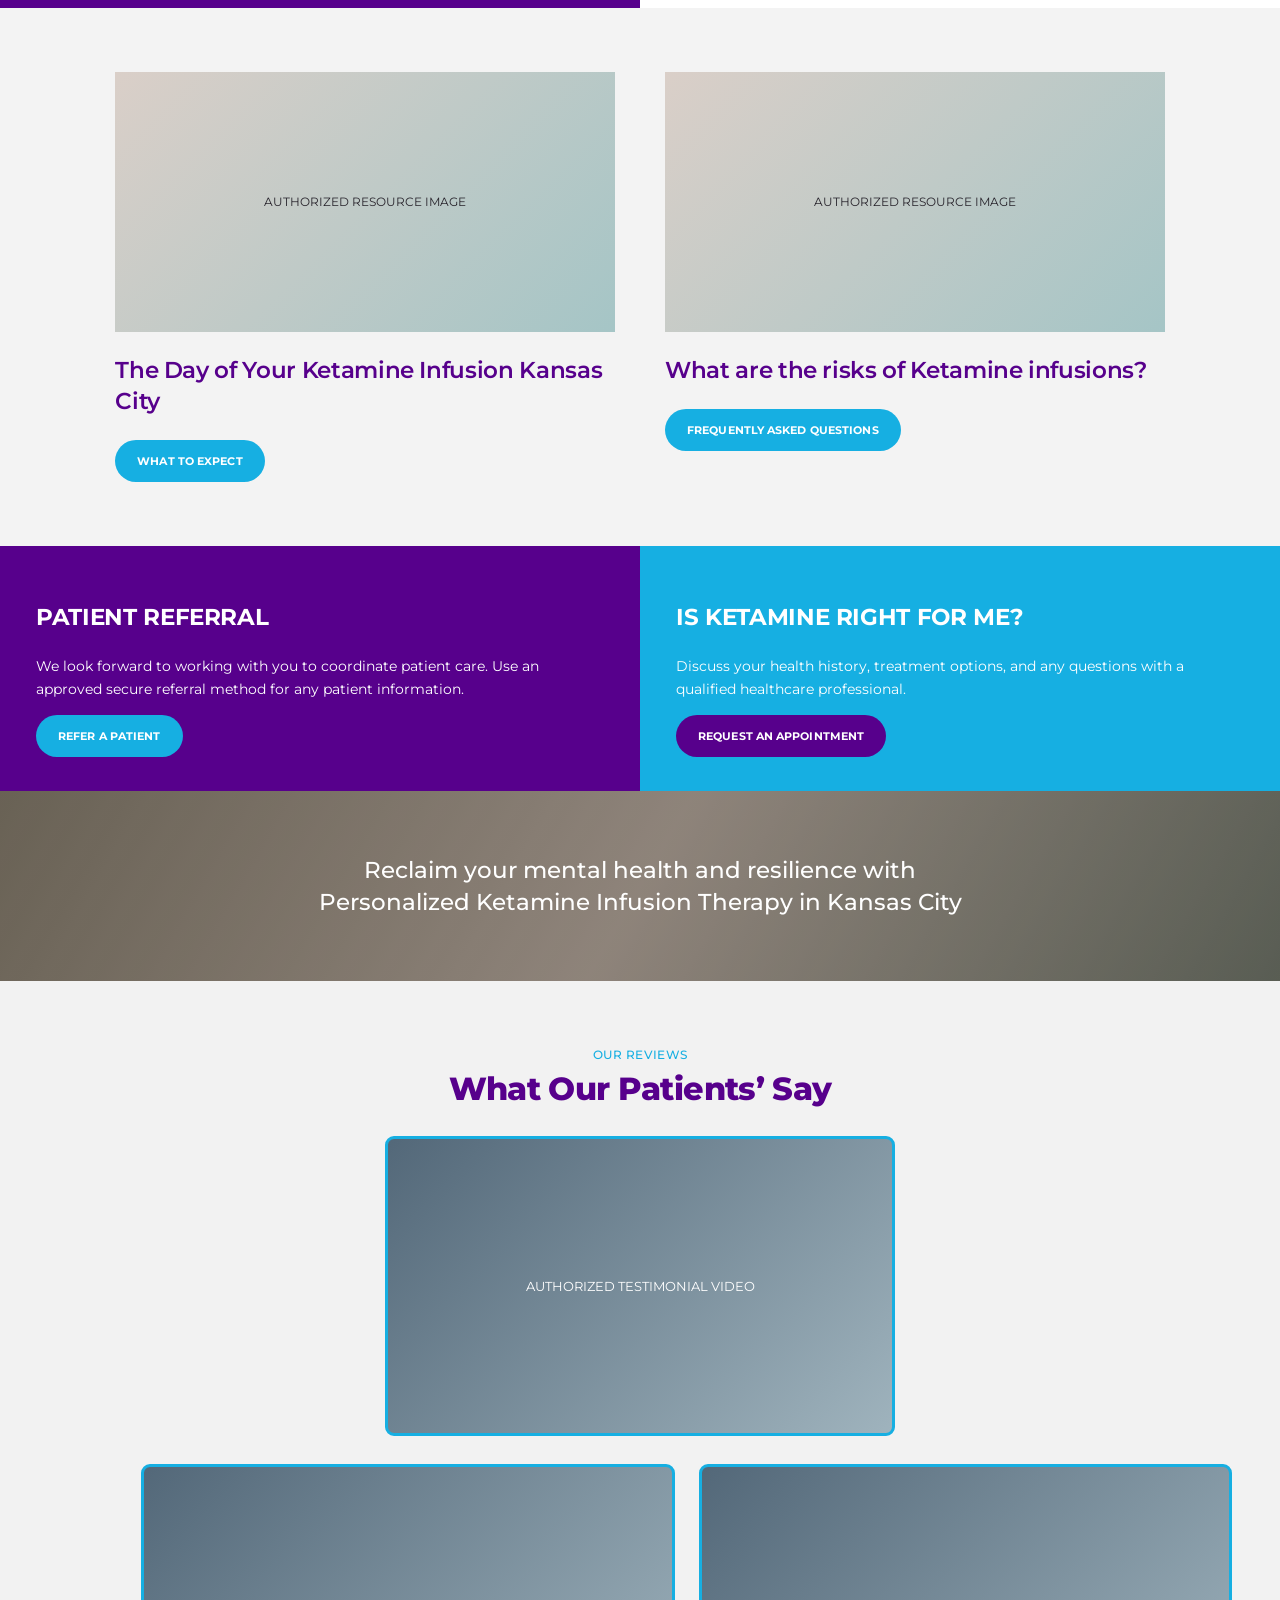
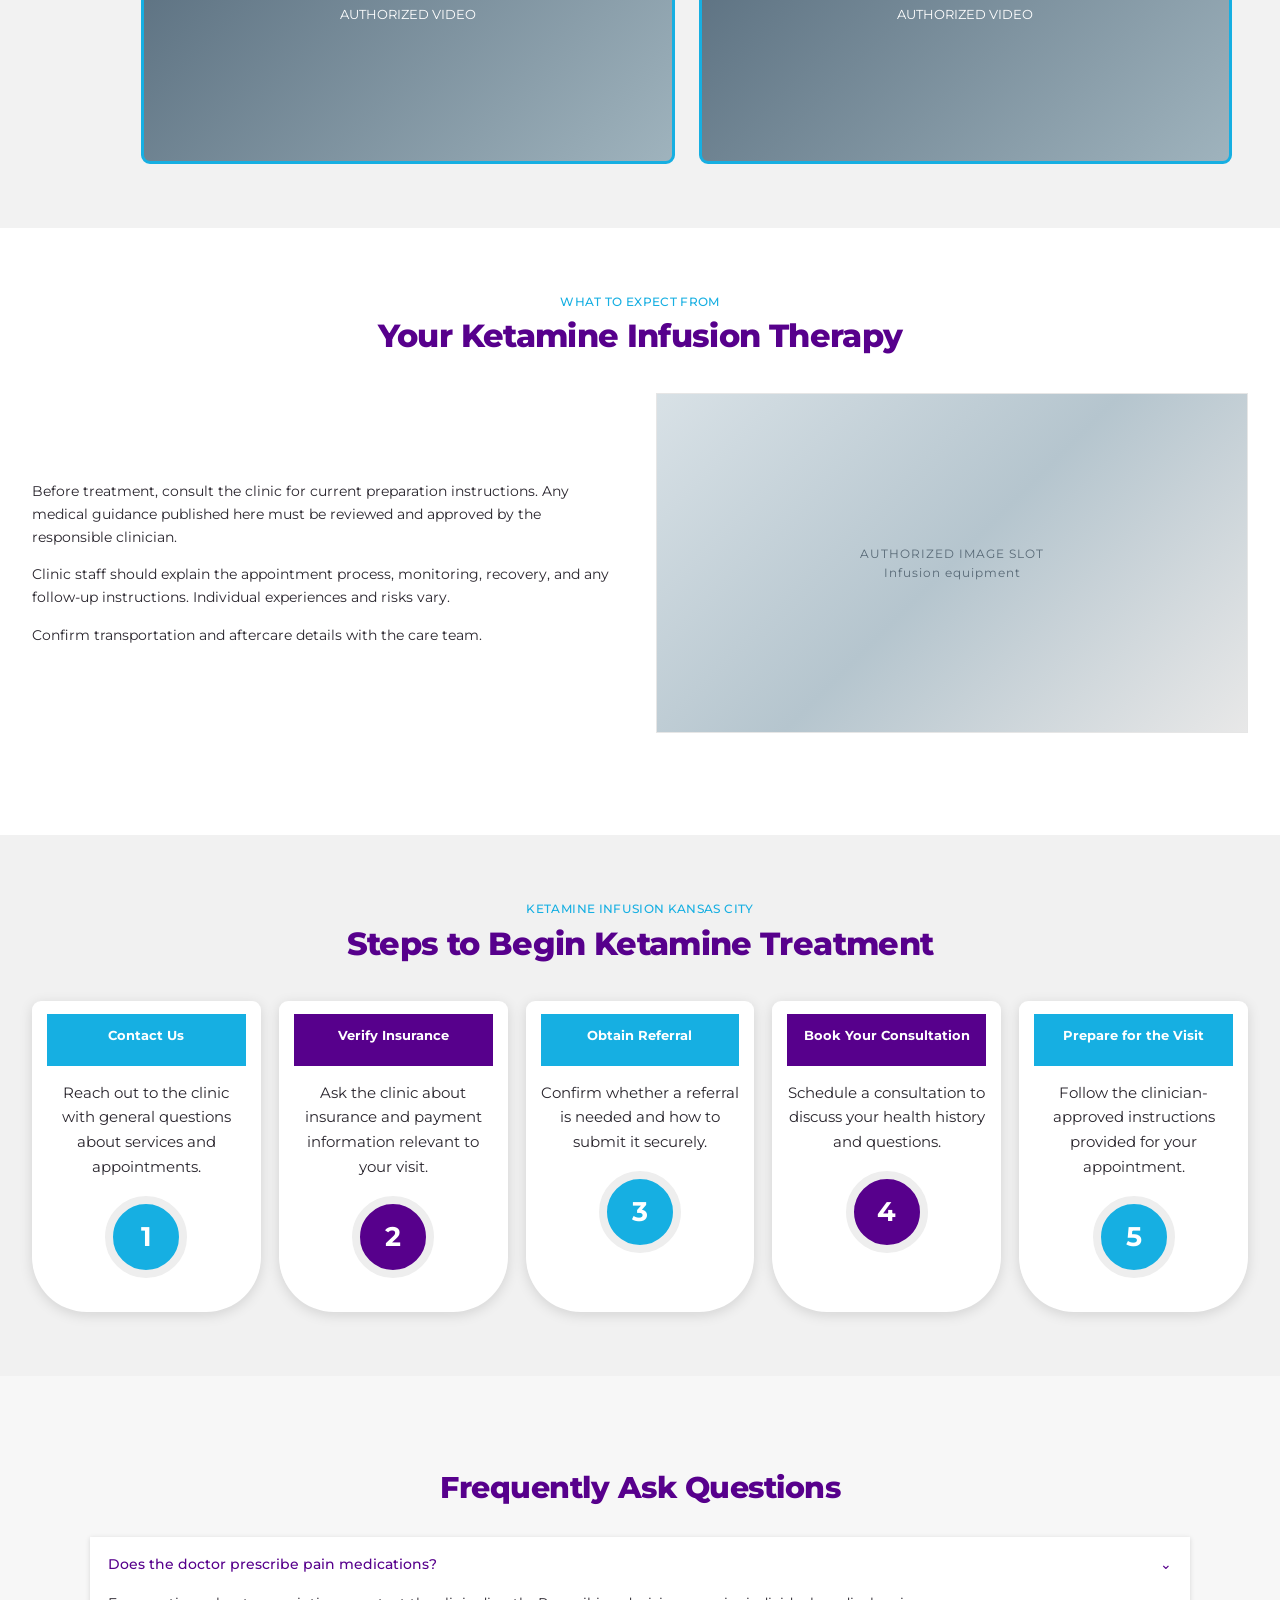
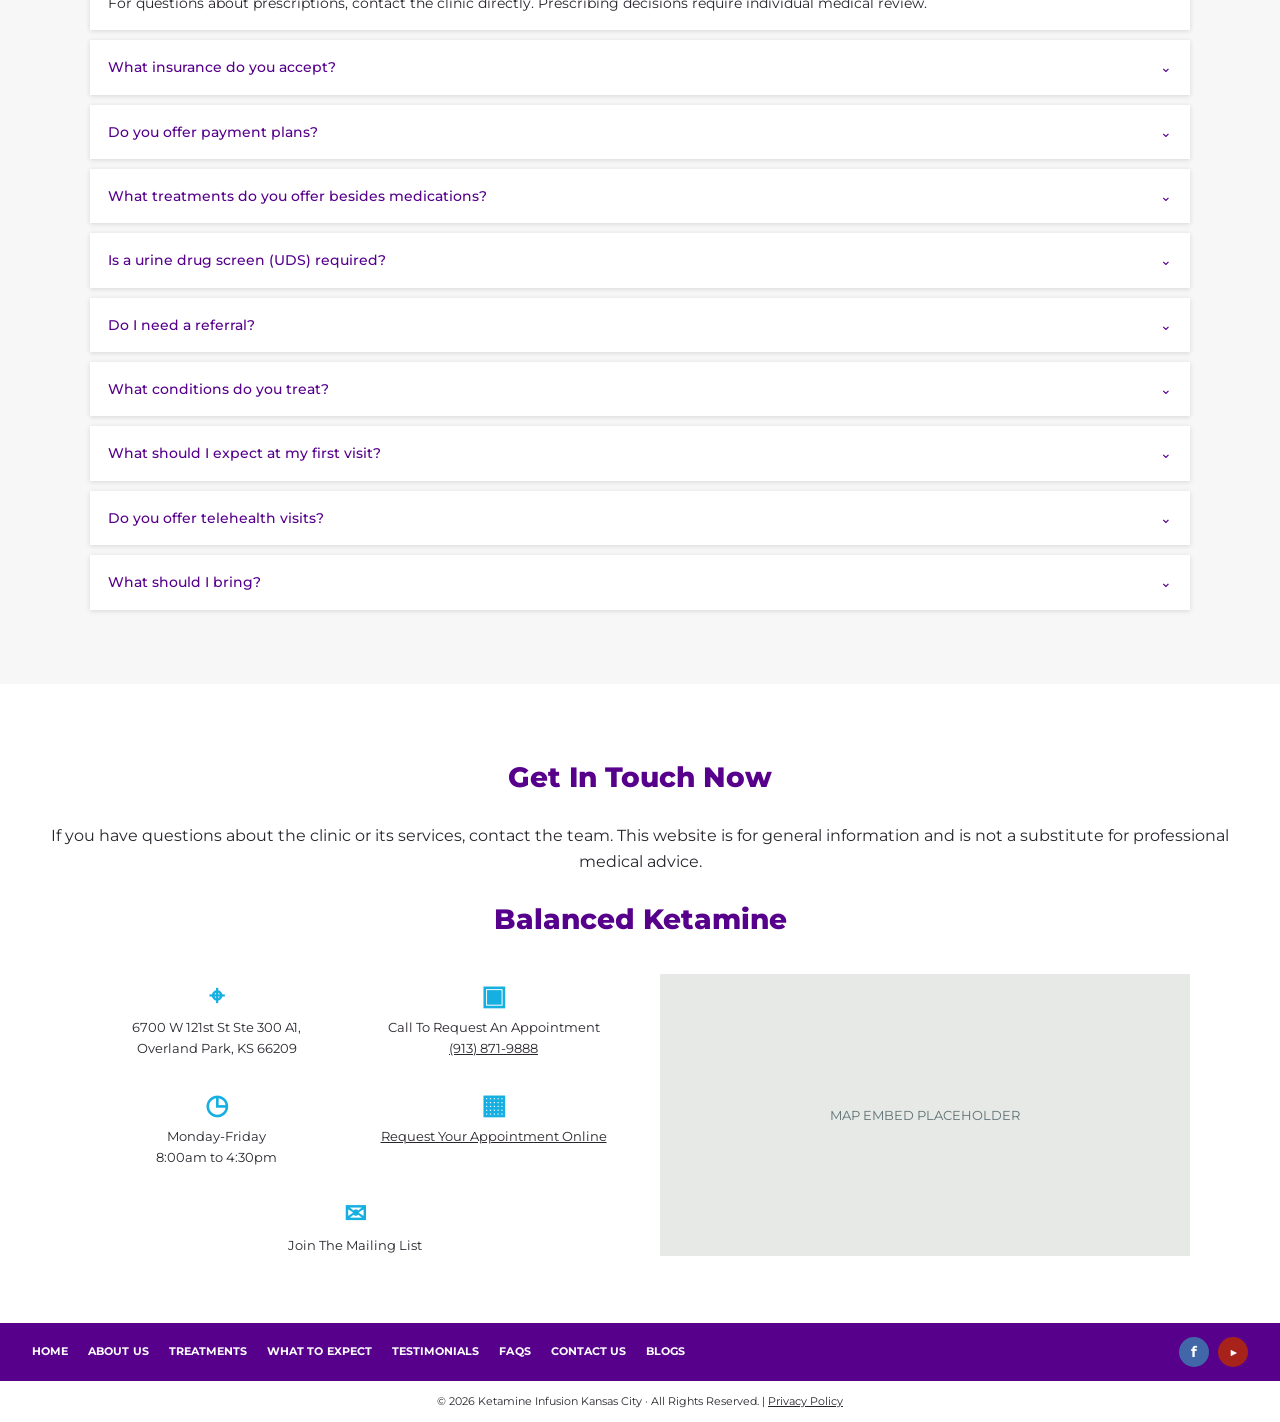
==== commit 96b2ad7b: "Match homepage typography to reference design" ====
--- a/index.html
+++ b/index.html
@@ -5,19 +5,22 @@
   <meta name="viewport" content="width=device-width, initial-scale=1">
   <meta name="description" content="Balanced Ketamine in Kansas City. Learn about the clinic, treatment information, patient resources, and how to request an appointment.">
   <title>Balanced Ketamine | Kansas City</title>
+  <link rel="preconnect" href="https://fonts.googleapis.com">
+  <link rel="preconnect" href="https://fonts.gstatic.com" crossorigin>
+  <link href="https://fonts.googleapis.com/css2?family=Montserrat:wght@400;500;600;700;800&display=swap" rel="stylesheet">
   <style>
-    :root{--purple:#57008c;--purple-dark:#480073;--cyan:#16afe2;--cyan-light:#69cdf0;--ink:#29252d;--max:1600px;--shadow:0 3px 13px #00000020}
-    *{box-sizing:border-box}html{scroll-behavior:smooth}body{margin:0;color:var(--ink);background:#fff;font-family:"Century Gothic","Avenir Next",Avenir,Arial,sans-serif;font-size:17px;line-height:1.65}a{color:inherit}button,input,textarea{font:inherit}.wrap{width:min(var(--max),calc(100% - 64px));margin-inline:auto}
-    .top-inner{min-height:84px;display:flex;align-items:center;justify-content:space-between;gap:24px;width:min(1600px,calc(100% - 64px));margin:auto;font-size:14px;line-height:1.4}.brand{text-align:center;text-decoration:none;color:var(--cyan);line-height:.9;min-width:250px}.brand-name{font-size:38px;font-weight:700;letter-spacing:5px}.brand-sub{display:block;margin-top:7px;font-size:12px;letter-spacing:6px;color:var(--purple);font-weight:bold}.brand-tag{display:block;margin-top:5px;font-size:10px;letter-spacing:0;color:var(--cyan);font-style:italic}.top-item{display:flex;align-items:center;gap:10px}.top-icon{color:var(--cyan);font-size:26px}.social{display:flex;gap:9px}.social a{display:grid;width:30px;height:30px;border-radius:50%;place-items:center;background:#4267a9;color:white;font-weight:bold;text-decoration:none;font-size:16px}.social a:last-child{background:#a6221b}
-    .nav{background:var(--purple);color:white}.nav-inner{width:min(1600px,100%);margin:auto;display:flex;justify-content:center}.nav a{padding:13px 15px;text-decoration:none;text-transform:uppercase;font-size:13px;font-weight:bold;white-space:nowrap}.nav a:hover,.nav a:focus-visible{background:#7000a9}.nav .active{box-shadow:inset 0 -4px var(--cyan)}.nav .nav-cta{background:var(--cyan);padding-inline:25px}.menu-toggle{display:none}
-    .hero{min-height:560px;display:flex;align-items:center;position:relative;background:linear-gradient(120deg,#aab8c3,#e1e3e4 48%,#b6c4ce)}.hero:before{content:"AUTHORIZED HERO PHOTO SLOT";position:absolute;inset:0;display:grid;place-items:center;color:#64727c;font-size:16px;letter-spacing:2px;background:repeating-linear-gradient(0deg,transparent 0 110px,#ffffff35 111px 113px)}.hero-content{width:min(var(--max),calc(100% - 64px));margin:auto;position:relative;display:flex;justify-content:flex-end}.hero-card{width:min(650px,52%);background:#ffffffdf;padding:34px 32px}.hero h1{color:var(--purple);font-size:clamp(34px,3vw,48px);line-height:1.2;margin:0 0 12px}.hero p{font-size:17px;margin-bottom:20px}.btn{display:inline-flex;align-items:center;justify-content:center;min-height:44px;padding:11px 22px;border:0;border-radius:99px;color:white;background:var(--purple);text-decoration:none;text-transform:uppercase;font-size:12px;font-weight:bold;cursor:pointer}.btn:hover,.btn:focus-visible{background:var(--purple-dark)}.btn.cyan{background:var(--cyan)}
-    .price-row,.intro-cards{background:#f4f4f4;padding:22px 0}.price-inner{display:grid;grid-template-columns:1fr 1fr;gap:28px;align-items:center}.price-box{background:var(--cyan-light);text-align:center;border-radius:22px;padding:18px 22px;box-shadow:var(--shadow);font-size:15px}.price-box strong{display:block;margin:4px 0 10px}.finance-slot{height:140px;display:grid;grid-template-columns:1.35fr .65fr;background:#517493;color:white;text-align:center;align-items:center;font-size:23px}.finance-photo{height:100%;display:grid;place-items:center;background:linear-gradient(135deg,#d5c6b6,#8ca4a7);font-size:13px}.finance-slot small{display:block;font:14px/1.5 Arial}.three-cols{display:grid;grid-template-columns:repeat(3,1fr);background:#fff;padding:22px 18px}.mini-card{padding:0 20px;border-right:1px solid #ddd;font-size:14px}.mini-card:last-child{border:0}.mini-icon{color:var(--purple);font-size:30px}.mini-card h3{color:var(--purple);font-size:17px;font-weight:500;margin:4px 0}
-    section{padding:64px 0}section p{font-size:16px}.eyebrow{color:var(--cyan);font-size:14px;text-transform:uppercase;margin-bottom:4px}.section-title{color:var(--purple);font-size:clamp(30px,3vw,40px);line-height:1.25;margin:0 0 18px}.intro{padding-top:64px}.intro-head{display:flex;align-items:center;justify-content:space-between;gap:32px;margin-bottom:34px}.award-slot{width:165px;height:180px;flex:0 0 165px;display:grid;place-items:center;color:white;text-align:center;font-weight:bold;font-size:14px;border-radius:48%;background:radial-gradient(circle,#22546a 0 44%,#dbb845 46% 60%,transparent 61%)}.split{display:grid;grid-template-columns:1fr 1fr;align-items:center;gap:32px;margin:38px 0}.media-slot{min-height:340px;display:grid;place-items:center;text-align:center;color:#586976;font-size:14px;letter-spacing:1px;padding:20px;background:linear-gradient(135deg,#d8e1e6,#b5c5ce 50%,#e8e8e8);border:1px solid #e6e6e6}.media-slot.tall{min-height:390px}.text-cyan{color:var(--cyan);font-size:26px;font-weight:400;margin-bottom:6px}.split p,.history p{font-size:16px}.button-row{display:flex;gap:12px;flex-wrap:wrap;margin-top:16px}.history{margin-top:38px}.history-top{display:grid;grid-template-columns:1fr .9fr;gap:32px;align-items:start}
-    .conditions,.steps{background:#f1f1f1;text-align:center}.condition-grid{display:grid;grid-template-columns:repeat(3,1fr);gap:22px;margin-top:38px}.condition{background:white;border-radius:9px;box-shadow:var(--shadow);padding:24px 24px;min-height:285px}.condition-icon{color:var(--cyan);font-size:52px}.condition h3{color:var(--cyan);font-size:16px;text-transform:uppercase;line-height:1.35}.condition p{font-size:14px}.video-slot{min-height:300px;aspect-ratio:16/9;display:grid;place-items:center;background:linear-gradient(135deg,#536879,#9fb3bd);color:white;border:3px solid var(--cyan);border-radius:9px;text-align:center;font-size:15px}.play{border:0;border-radius:9px;background:#ec1837;color:white;font-size:32px;padding:4px 17px}.team{text-align:center;padding-top:20px}.team-grid{display:grid;grid-template-columns:1fr 1fr;gap:55px;width:80%;margin:34px auto 0;align-items:center}.doctor-slot{height:270px;border-radius:14px;display:grid;place-items:center;color:#59636b;background:linear-gradient(135deg,#d9d9d9,#a9b5bd);box-shadow:var(--shadow);font-size:14px}.team-grid figcaption{color:var(--purple);font-size:15px;margin-top:10px}figure{margin:0}
-    .appointment{display:grid;grid-template-columns:1fr 1fr;padding:0}.form-panel{background:var(--purple);color:white;padding:38px max(36px,calc((100vw - var(--max))/2));padding-right:36px}.form-panel h2{font-size:36px;margin:0 0 16px}.form-panel form{max-width:650px}.form-panel input,.form-panel textarea{width:100%;display:block;border:0;margin:8px 0;padding:14px;font-size:15px}.form-panel textarea{min-height:120px}.form-note{color:#555;background:white;padding:10px;font-size:13px}.contact-photo{height:210px;background:linear-gradient(135deg,#a8b7b2,#d0c0ad);display:grid;place-items:center;font-size:14px}.contact-info{background:var(--cyan);color:white;padding:22px 28px;font-size:16px}.resource-section{background:#f3f3f3}.resource-grid{display:grid;grid-template-columns:1fr 1fr;gap:50px;width:82%;margin:auto}.resource-image{height:260px;background:linear-gradient(135deg,#dacfc8,#a5c5c6);display:grid;place-items:center;font-size:14px}.resource-card h3{color:var(--purple);font-size:26px;line-height:1.35}.split-cta{display:grid;grid-template-columns:1fr 1fr;color:white;padding:0}.split-cta>div{padding:34px max(36px,calc((100vw - var(--max))/2))}.purple-panel{background:var(--purple)}.cyan-panel{background:var(--cyan)}.split-cta h2{font-size:26px}.split-cta p{max-width:620px;font-size:15px}.banner{min-height:190px;display:grid;place-items:center;text-align:center;color:white;background:linear-gradient(#0005,#0005),linear-gradient(120deg,#9d927f,#d5c5b7,#858b7d);font-size:28px;line-height:1.35;padding:24px}.reviews{background:#f2f2f2;text-align:center}.reviews-main{width:min(510px,100%);margin:28px auto}.review-row{display:grid;grid-template-columns:1fr 1fr;gap:24px;width:82%;margin:auto}
-    .step-grid{display:grid;grid-template-columns:repeat(5,1fr);gap:18px;margin-top:38px}.step{background:white;box-shadow:var(--shadow);padding:0 15px 18px;min-height:300px;border-radius:9px 9px 55px 55px;font-size:14px}.step h3{color:white;background:var(--cyan);padding:13px 7px;font-size:15px;min-height:52px}.step:nth-child(even) h3,.step:nth-child(even) .step-num{background:var(--purple)}.step-num{background:var(--cyan);color:white;border:8px solid #eee;border-radius:50%;width:82px;height:82px;display:grid;place-items:center;margin:16px auto;font-size:30px;font-weight:bold}.faq{background:#f7f7f7}.faq h2{text-align:center;color:var(--purple);font-size:34px}.faq-list{max-width:1100px;margin:auto}.faq-item{background:white;margin:10px 0;box-shadow:0 1px 5px #0002}.faq-question{width:100%;padding:16px 18px;background:white;color:var(--purple);border:0;text-align:left;cursor:pointer;display:flex;justify-content:space-between;font-size:15px}.faq-answer{display:none;padding:0 18px 16px;font-size:15px}.faq-item.open .faq-answer{display:block}.footer-contact{text-align:center;padding:48px 0 35px}.footer-contact h2{color:var(--purple);font-size:32px}.footer-grid{display:grid;grid-template-columns:1fr 1fr;gap:40px;margin:32px auto;max-width:1100px}.contact-tiles{display:grid;grid-template-columns:1fr 1fr;gap:24px;font-size:14px}.contact-tiles strong{display:block;color:var(--cyan);font-size:28px}.map-slot{min-height:280px;background:#e6e9e5;color:#5f7174;display:grid;place-items:center;font-size:15px}.bottom-nav{background:var(--purple);color:white}.bottom-inner{display:flex;align-items:center;justify-content:space-between;gap:18px;min-height:58px}.bottom-links{display:flex;gap:20px;flex-wrap:wrap}.bottom-links a{text-decoration:none;text-transform:uppercase;font-size:12px;font-weight:bold}.copyright{text-align:center;font-size:12px;padding:12px}.to-top{position:fixed;right:16px;bottom:16px;background:var(--purple);color:white;border:0;padding:11px 14px;font-size:16px}.sr-only{position:absolute;width:1px;height:1px;padding:0;margin:-1px;overflow:hidden;clip:rect(0,0,0,0);white-space:nowrap}
+    :root{--purple:#57008c;--purple-dark:#480073;--cyan:#16afe2;--cyan-light:#69cdf0;--ink:#29252d;--max:1600px;--shadow:0 3px 13px #00000020;--font:"Montserrat",Arial,sans-serif}
+    *{box-sizing:border-box}html{scroll-behavior:smooth}body{margin:0;color:var(--ink);background:#fff;font-family:var(--font);font-size:16px;font-weight:400;line-height:1.6;-webkit-font-smoothing:antialiased;text-rendering:optimizeLegibility}a{color:inherit}button,input,textarea{font:inherit}.wrap{width:min(var(--max),calc(100% - 64px));margin-inline:auto}
+    .top-inner{min-height:84px;display:flex;align-items:center;justify-content:space-between;gap:24px;width:min(1600px,calc(100% - 64px));margin:auto;font-size:13px;line-height:1.45}.brand{text-align:center;text-decoration:none;color:var(--cyan);line-height:.9;min-width:250px}.brand-name{font-size:38px;font-weight:700;letter-spacing:5px}.brand-sub{display:block;margin-top:7px;font-size:12px;letter-spacing:6px;color:var(--purple);font-weight:700}.brand-tag{display:block;margin-top:5px;font-size:9px;letter-spacing:0;color:var(--cyan);font-style:italic}.top-item{display:flex;align-items:center;gap:10px}.top-icon{color:var(--cyan);font-size:25px}.social{display:flex;gap:9px}.social a{display:grid;width:30px;height:30px;border-radius:50%;place-items:center;background:#4267a9;color:white;font-weight:700;text-decoration:none;font-size:15px}.social a:last-child{background:#a6221b}
+    .nav{background:var(--purple);color:white}.nav-inner{width:min(1600px,100%);margin:auto;display:flex;justify-content:center}.nav a{padding:13px 15px;text-decoration:none;text-transform:uppercase;font-size:12px;font-weight:700;letter-spacing:-.25px;white-space:nowrap}.nav a:hover,.nav a:focus-visible{background:#7000a9}.nav .active{box-shadow:inset 0 -4px var(--cyan)}.nav .nav-cta{background:var(--cyan);padding-inline:25px}.menu-toggle{display:none}
+    .hero{min-height:560px;display:flex;align-items:center;position:relative;background:linear-gradient(120deg,#aab8c3,#e1e3e4 48%,#b6c4ce)}.hero:before{content:"AUTHORIZED HERO PHOTO SLOT";position:absolute;inset:0;display:grid;place-items:center;color:#64727c;font-size:14px;letter-spacing:1.5px;background:repeating-linear-gradient(0deg,transparent 0 110px,#ffffff35 111px 113px)}.hero-content{width:min(var(--max),calc(100% - 64px));margin:auto;position:relative;display:flex;justify-content:flex-end}.hero-card{width:min(650px,52%);background:#ffffffdf;padding:34px 32px}.hero h1{color:var(--purple);font-size:clamp(34px,3vw,46px);font-weight:800;line-height:1.18;letter-spacing:-1.1px;margin:0 0 12px}.hero p{font-size:15px;line-height:1.65;margin-bottom:20px}.btn{display:inline-flex;align-items:center;justify-content:center;min-height:42px;padding:10px 22px;border:0;border-radius:99px;color:white;background:var(--purple);text-decoration:none;text-transform:uppercase;font-size:11px;line-height:1.3;font-weight:700;letter-spacing:.1px;cursor:pointer}.btn:hover,.btn:focus-visible{background:var(--purple-dark)}.btn.cyan{background:var(--cyan)}
+    .price-row,.intro-cards{background:#f4f4f4;padding:22px 0}.price-inner{display:grid;grid-template-columns:1fr 1fr;gap:28px;align-items:center}.price-box{background:var(--cyan-light);text-align:center;border-radius:22px;padding:18px 22px;box-shadow:var(--shadow);font-size:14px;line-height:1.6}.price-box strong{display:block;margin:4px 0 10px;font-size:15px;font-weight:700}.finance-slot{height:140px;display:grid;grid-template-columns:1.35fr .65fr;background:#517493;color:white;text-align:center;align-items:center;font-size:22px;font-family:Georgia,serif;letter-spacing:1.5px}.finance-photo{height:100%;display:grid;place-items:center;background:linear-gradient(135deg,#d5c6b6,#8ca4a7);font:12px var(--font);letter-spacing:0}.finance-slot small{display:block;font:12px/1.5 var(--font);letter-spacing:0}.three-cols{display:grid;grid-template-columns:repeat(3,1fr);background:#fff;padding:22px 18px}.mini-card{padding:0 20px;border-right:1px solid #ddd;font-size:13px;line-height:1.55}.mini-card:last-child{border:0}.mini-icon{color:var(--purple);font-size:28px}.mini-card h3{color:var(--purple);font-size:15px;font-weight:500;margin:4px 0}
+    section{padding:64px 0}section p{font-size:15px;line-height:1.65}.eyebrow{color:var(--cyan);font-size:12px;font-weight:500;letter-spacing:.35px;text-transform:uppercase;margin-bottom:5px}.section-title{color:var(--purple);font-size:clamp(28px,2.5vw,36px);font-weight:800;letter-spacing:-.65px;line-height:1.22;margin:0 0 18px}.intro{padding-top:64px}.intro-head{display:flex;align-items:center;justify-content:space-between;gap:32px;margin-bottom:34px}.award-slot{width:165px;height:180px;flex:0 0 165px;display:grid;place-items:center;color:white;text-align:center;font-weight:700;font-size:13px;border-radius:48%;background:radial-gradient(circle,#22546a 0 44%,#dbb845 46% 60%,transparent 61%)}.split{display:grid;grid-template-columns:1fr 1fr;align-items:center;gap:32px;margin:38px 0}.media-slot{min-height:340px;display:grid;place-items:center;text-align:center;color:#586976;font-size:12px;letter-spacing:1px;padding:20px;background:linear-gradient(135deg,#d8e1e6,#b5c5ce 50%,#e8e8e8);border:1px solid #e6e6e6}.media-slot.tall{min-height:390px}.text-cyan{color:var(--cyan);font-size:23px;font-weight:500;letter-spacing:-.35px;margin-bottom:6px}.split p,.history p{font-size:14px;line-height:1.65}.button-row{display:flex;gap:12px;flex-wrap:wrap;margin-top:16px}.history{margin-top:38px}.history-top{display:grid;grid-template-columns:1fr .9fr;gap:32px;align-items:start}
+    .conditions,.steps{background:#f1f1f1;text-align:center}.condition-grid{display:grid;grid-template-columns:repeat(3,1fr);gap:22px;margin-top:38px}.condition{background:white;border-radius:9px;box-shadow:var(--shadow);padding:24px;min-height:285px}.condition-icon{color:var(--cyan);font-size:48px;line-height:1.1}.condition h3{color:var(--cyan);font-size:14px;font-weight:700;letter-spacing:.1px;line-height:1.35;text-transform:uppercase}.condition p{font-size:13px;line-height:1.55}.video-slot{min-height:300px;aspect-ratio:16/9;display:grid;place-items:center;background:linear-gradient(135deg,#536879,#9fb3bd);color:white;border:3px solid var(--cyan);border-radius:9px;text-align:center;font-size:13px}.play{border:0;border-radius:9px;background:#ec1837;color:white;font-size:28px;padding:4px 17px}.team{text-align:center;padding-top:20px}.team-grid{display:grid;grid-template-columns:1fr 1fr;gap:55px;width:80%;margin:34px auto 0;align-items:center}.doctor-slot{height:270px;border-radius:14px;display:grid;place-items:center;color:#59636b;background:linear-gradient(135deg,#d9d9d9,#a9b5bd);box-shadow:var(--shadow);font-size:13px}.team-grid figcaption{color:var(--purple);font-size:13px;margin-top:10px}figure{margin:0}
+    .appointment{display:grid;grid-template-columns:1fr 1fr;padding:0}.form-panel{background:var(--purple);color:white;padding:38px max(36px,calc((100vw - var(--max))/2));padding-right:36px}.form-panel h2{font-size:32px;font-weight:800;letter-spacing:-.5px;margin:0 0 16px}.form-panel form{max-width:650px}.form-panel input,.form-panel textarea{width:100%;display:block;border:0;margin:8px 0;padding:14px;font-size:14px}.form-panel textarea{min-height:120px}.form-note{color:#555;background:white;padding:10px;font-size:12px}.contact-photo{height:210px;background:linear-gradient(135deg,#a8b7b2,#d0c0ad);display:grid;place-items:center;font-size:12px}.contact-info{background:var(--cyan);color:white;padding:22px 28px;font-size:14px}.resource-section{background:#f3f3f3}.resource-grid{display:grid;grid-template-columns:1fr 1fr;gap:50px;width:82%;margin:auto}.resource-image{height:260px;background:linear-gradient(135deg,#dacfc8,#a5c5c6);display:grid;place-items:center;font-size:12px}.resource-card h3{color:var(--purple);font-size:23px;font-weight:600;letter-spacing:-.35px;line-height:1.35}.split-cta{display:grid;grid-template-columns:1fr 1fr;color:white;padding:0}.split-cta>div{padding:34px max(36px,calc((100vw - var(--max))/2))}.purple-panel{background:var(--purple)}.cyan-panel{background:var(--cyan)}.split-cta h2{font-size:23px;font-weight:700;letter-spacing:-.35px}.split-cta p{max-width:620px;font-size:14px}.banner{min-height:190px;display:grid;place-items:center;text-align:center;color:white;background:linear-gradient(#0005,#0005),linear-gradient(120deg,#9d927f,#d5c5b7,#858b7d);font-size:23px;font-weight:500;line-height:1.4;padding:24px}.reviews{background:#f2f2f2;text-align:center}.reviews-main{width:min(510px,100%);margin:28px auto}.review-row{display:grid;grid-template-columns:1fr 1fr;gap:24px;width:82%;margin:auto}
+    .step-grid{display:grid;grid-template-columns:repeat(5,1fr);gap:18px;margin-top:38px}.step{background:white;box-shadow:var(--shadow);padding:0 15px 18px;min-height:300px;border-radius:9px 9px 55px 55px;font-size:13px;line-height:1.55}.step h3{color:white;background:var(--cyan);padding:13px 7px;font-size:13px;font-weight:700;line-height:1.3;min-height:52px}.step:nth-child(even) h3,.step:nth-child(even) .step-num{background:var(--purple)}.step-num{background:var(--cyan);color:white;border:8px solid #eee;border-radius:50%;width:82px;height:82px;display:grid;place-items:center;margin:16px auto;font-size:27px;font-weight:700}.faq{background:#f7f7f7}.faq h2{text-align:center;color:var(--purple);font-size:30px;font-weight:800;letter-spacing:-.5px}.faq-list{max-width:1100px;margin:auto}.faq-item{background:white;margin:10px 0;box-shadow:0 1px 5px #0002}.faq-question{width:100%;padding:16px 18px;background:white;color:var(--purple);border:0;text-align:left;cursor:pointer;display:flex;justify-content:space-between;font-size:14px;font-weight:500}.faq-answer{display:none;padding:0 18px 16px;font-size:14px;line-height:1.6}.faq-item.open .faq-answer{display:block}.footer-contact{text-align:center;padding:48px 0 35px}.footer-contact h2{color:var(--purple);font-size:28px;font-weight:800}.footer-grid{display:grid;grid-template-columns:1fr 1fr;gap:40px;margin:32px auto;max-width:1100px}.contact-tiles{display:grid;grid-template-columns:1fr 1fr;gap:24px;font-size:13px}.contact-tiles strong{display:block;color:var(--cyan);font-size:27px}.map-slot{min-height:280px;background:#e6e9e5;color:#5f7174;display:grid;place-items:center;font-size:13px}.bottom-nav{background:var(--purple);color:white}.bottom-inner{display:flex;align-items:center;justify-content:space-between;gap:18px;min-height:58px}.bottom-links{display:flex;gap:20px;flex-wrap:wrap}.bottom-links a{text-decoration:none;text-transform:uppercase;font-size:11px;font-weight:700;letter-spacing:.05px}.copyright{text-align:center;font-size:11px;padding:12px}.to-top{position:fixed;right:16px;bottom:16px;background:var(--purple);color:white;border:0;padding:11px 14px;font-size:16px}.sr-only{position:absolute;width:1px;height:1px;padding:0;margin:-1px;overflow:hidden;clip:rect(0,0,0,0);white-space:nowrap}
     @media(max-width:1050px){.top-inner{flex-wrap:wrap;justify-content:center;padding:12px 0}.brand{width:100%}.nav-inner{flex-wrap:wrap}.nav a{font-size:11px;padding:11px 9px}.hero{min-height:450px}.hero-card{width:60%}.step-grid{grid-template-columns:repeat(3,1fr)}.form-panel{padding:30px}.team-grid{width:95%}}
-    @media(max-width:650px){.wrap,.hero-content{width:calc(100% - 32px)}.top-inner{gap:12px}.top-inner .top-item:nth-of-type(2),.top-inner .top-item:nth-of-type(3){display:none}.brand-name{font-size:32px}.menu-toggle{display:block;width:100%;padding:13px;border:0;background:var(--purple);color:white;text-align:left;font-size:15px}.nav-inner{display:none;flex-direction:column}.nav-inner.open{display:flex}.nav a{padding:13px 18px;font-size:13px}.hero{min-height:390px;align-items:flex-end;padding:18px 0}.hero-card{width:100%;padding:22px}.hero h1{font-size:31px}.hero p{font-size:15px}.price-inner,.three-cols,.split,.history-top,.condition-grid,.team-grid,.appointment,.resource-grid,.split-cta,.review-row,.footer-grid{grid-template-columns:1fr}.mini-card{border:0;border-bottom:1px solid #ddd;padding:12px}.intro-head{align-items:flex-start}.award-slot{width:90px;height:100px;flex-basis:90px;font-size:10px}section{padding:40px 0}section p,.split p,.history p{font-size:15px}.media-slot,.media-slot.tall{min-height:230px}.condition{min-height:0}.team-grid,.resource-grid,.review-row{width:100%}.form-panel{padding:28px 18px}.form-panel h2{font-size:29px}.step-grid{grid-template-columns:1fr 1fr}.step{min-height:260px}.resource-image{height:210px}.bottom-inner{padding:14px 0;flex-direction:column}.bottom-links{justify-content:center}.price-inner{gap:14px}.finance-slot{height:120px}.footer-grid{gap:20px}.contact-tiles{font-size:13px}}
+    @media(max-width:650px){.wrap,.hero-content{width:calc(100% - 32px)}.top-inner{gap:12px}.top-inner .top-item:nth-of-type(2),.top-inner .top-item:nth-of-type(3){display:none}.brand-name{font-size:32px}.menu-toggle{display:block;width:100%;padding:13px;border:0;background:var(--purple);color:white;text-align:left;font-size:15px}.nav-inner{display:none;flex-direction:column}.nav-inner.open{display:flex}.nav a{padding:13px 18px;font-size:13px}.hero{min-height:390px;align-items:flex-end;padding:18px 0}.hero-card{width:100%;padding:22px}.hero h1{font-size:31px}.hero p{font-size:14px}.price-inner,.three-cols,.split,.history-top,.condition-grid,.team-grid,.appointment,.resource-grid,.split-cta,.review-row,.footer-grid{grid-template-columns:1fr}.mini-card{border:0;border-bottom:1px solid #ddd;padding:12px}.intro-head{align-items:flex-start}.award-slot{width:90px;height:100px;flex-basis:90px;font-size:10px}section{padding:40px 0}section p,.split p,.history p{font-size:14px}.media-slot,.media-slot.tall{min-height:230px}.condition{min-height:0}.team-grid,.resource-grid,.review-row{width:100%}.form-panel{padding:28px 18px}.form-panel h2{font-size:27px}.step-grid{grid-template-columns:1fr 1fr}.step{min-height:260px}.resource-image{height:210px}.bottom-inner{padding:14px 0;flex-direction:column}.bottom-links{justify-content:center}.finance-slot{height:120px}.contact-tiles{font-size:12px}}
     @media(prefers-reduced-motion:reduce){*,*::before,*::after{scroll-behavior:auto!important;transition:none!important}}
   </style>
 </head>
